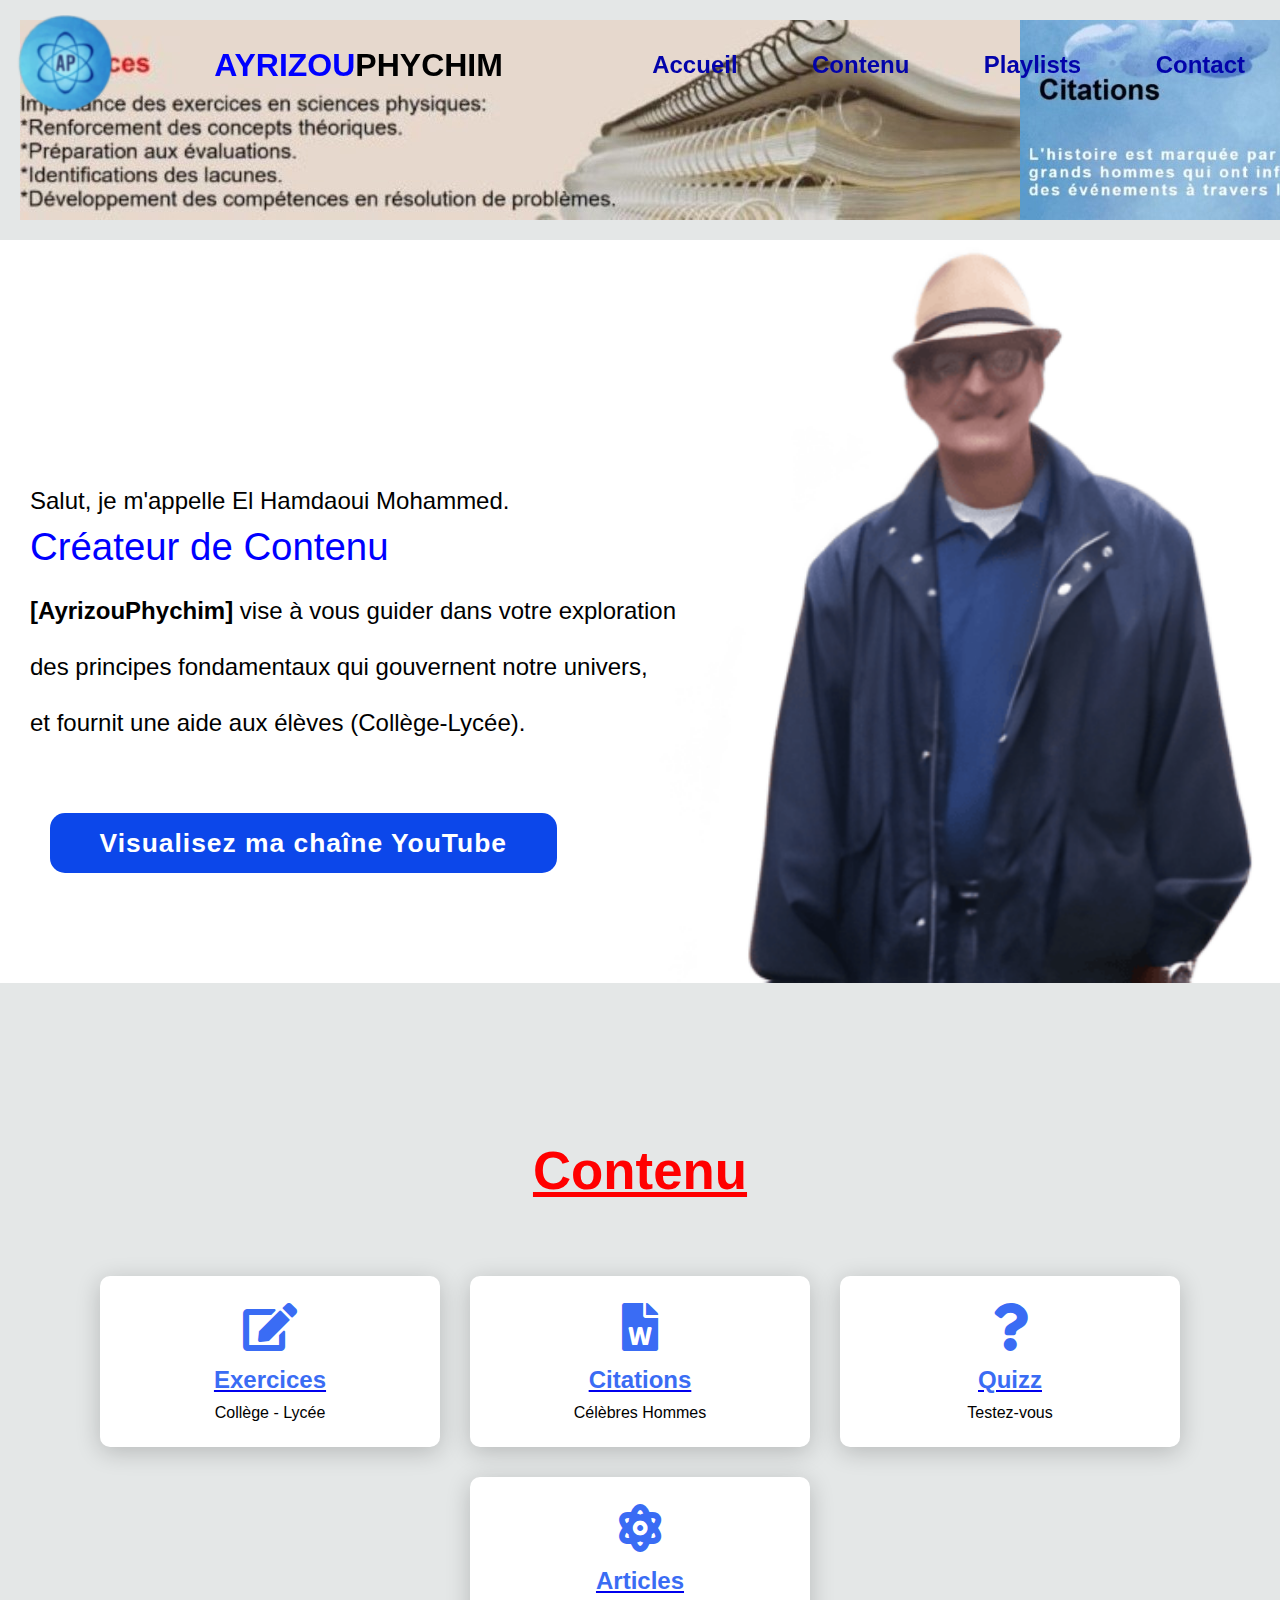
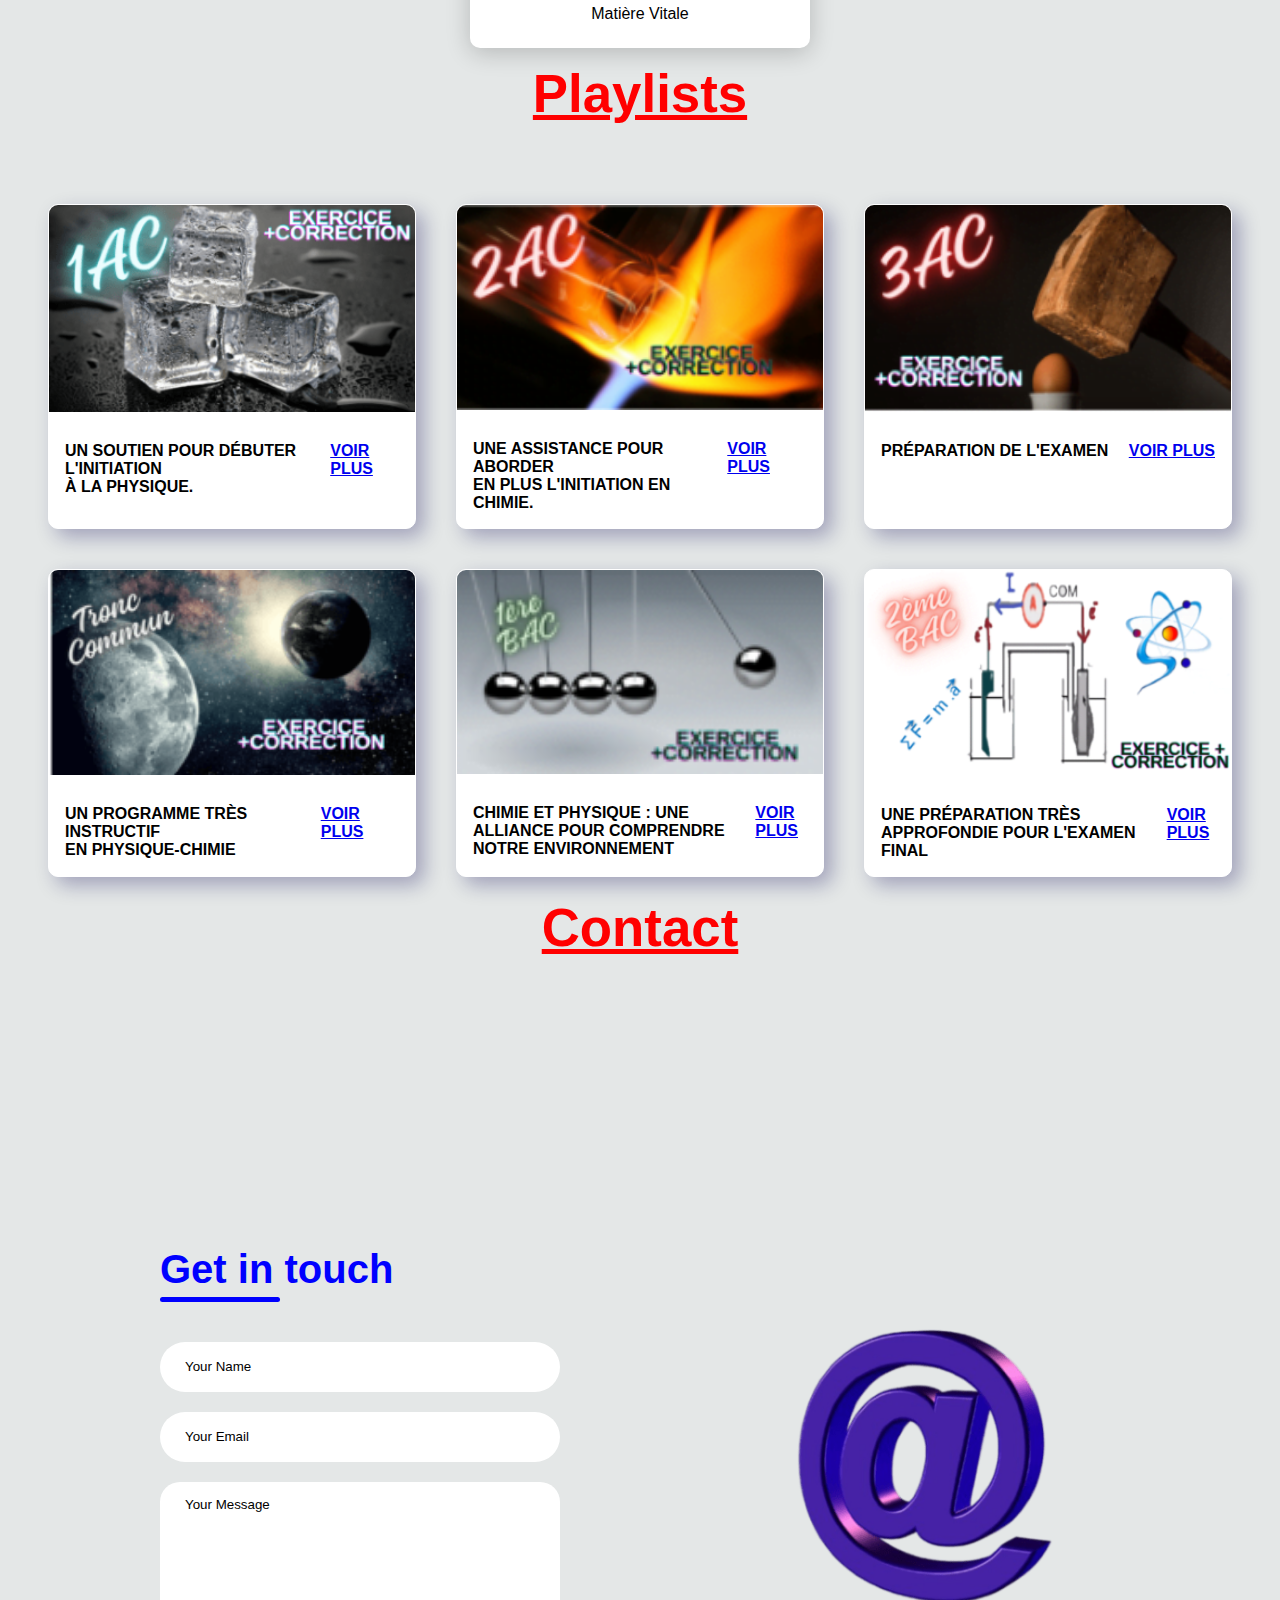
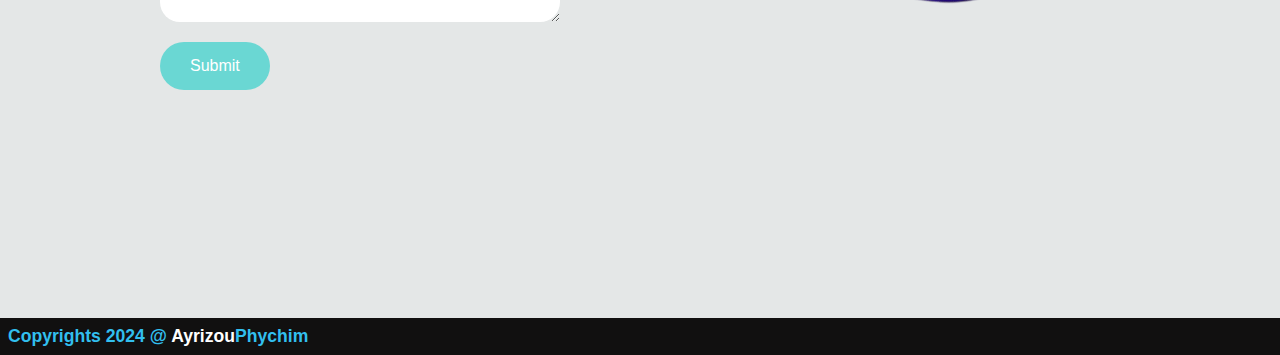
==== Accueil.html @ 4b710747 "Update Accueil.html" ====
<!DOCTYPE html>
<html lang="fr">
<head>
  <script async src="https://pagead2.googlesyndication.com/pagead/js/adsbygoogle.js?client=ca-pub-4372423106740592"
     crossorigin="anonymous"></script>
  <meta charset="UTF-8">
  <meta http-equiv="X-UA-Compatible" content="IE=edge">
  <meta name="viewport" content="width=device-width, initial-scale=1.0">
 <meta name="description" content="Ressources et conseils pratiques pour aider nos élèves de collège et lycée à reussir leurs examins en sciences physiques..">
  <link rel="stylesheet" href="https://cdnjs.cloudflare.com/ajax/libs/font-awesome/5.15.4/css/all.min.css">
  <link rel="stylesheet" href="style.css">
  <title>Accueil - AyrizouPhychim</title>
</head>
<body>
  <header>
    <img src="images/Logo.png" alt="Logo AyrizouPhychim" width="100" height="100">
    <a href="#" class="logo"><span>Ayrizou</span>Phychim</a>
    <nav class="navigation">
      <a href="#main">Accueil</a>
      <a href="#contenu">Contenu</a>
      <a href="#playlists">Playlists</a>
      <a href="#contact">Contact</a>
    </nav>
  </header>
    <div id="anime">
    <div class="images">
      <img src="images/exercice.jpg" alt="devoirs">
      <img src="images/citation.jpg" alt="savants">
      <img src="images/quizzz.jpg" alt="QCM">
      <img src="images/Article.jpg" alt="eau">
    </div>
  </div>
 <section class="main" id="main">
    <div>
      <h2>
        Salut, je m'appelle El Hamdaoui Mohammed.<br>
        <span>Créateur de Contenu</span><br><br>
        <b>[AyrizouPhychim]</b> vise à vous guider dans votre exploration<br><br>
        des principes fondamentaux qui gouvernent notre univers,<br><br>
        et fournit une aide aux élèves (Collège-Lycée).<br><br><br>
        <a href="https://www.youtube.com/c/AyrizouPhychim" class="main-btn">Visualisez ma chaîne YouTube</a>
      </h2>
    </div>
    <div class="part">
      <img class="flèche" src="images/flèche.png" alt="Flèche de navigation">
    </div>
  </section>
  <section class="cards" id="contenu">
    <div class="title noir">
      <h2 class="title-text"><span>Contenu</span></h2>
    </div>
    <div class="content">
      <div class="card">
        <div class="icon">
          <i class="fas fa-edit"></i>
        </div>
        <div class="info">
          <a href="Exercices.html"><h3>Exercices</h3></a>
          <p>Collège - Lycée</p>
        </div>
      </div>
      <div class="card">
        <div class="icon">
          <i class="fas fa-file-word"></i>
        </div>
        <div class="info">
          <a href="Citations.html"><h3>Citations</h3></a>
          <p>Célèbres Hommes</p>
        </div>
      </div>
      <div class="card">
        <div class="icon">
          <i class="fas fa-question"></i>
        </div>
        <div class="info">
          <a href="Quizz.html"><h3>Quizz</h3></a>
          <p>Testez-vous</p>
        </div>
      </div>
      <div class="card">
        <div class="icon">
          <i class="fas fa-atom"></i>
        </div>
        <div class="info">
          <a href="Articles.html"><h3>Articles</h3></a>
          <p>Matière Vitale</p>
        </div>
      </div>
    </div>
  </section>
  <section class="projects" id="playlists">
    <div class="title noir">
      <h2 class="title-text"><span>Playlists</span></h2>
    </div>
    <div class="content">
      <div class="project-card">
        <div class="project-image">
          <img src="images/work1.png" alt="1AC Physique" width="20%" height="30%">
        </div>
        <div class="project-info">
          <strong class="project-title">
            <span>Un soutien pour débuter l'initiation<br> à la physique.</span>
            <a href="https://www.youtube.com/playlist?list=PLFz5BX9ZgEwXNuoe6m7JOTZj-LIkA9dnm" class="Voir-plus">Voir plus</a>
          </strong>
        </div>
      </div>
      <div class="project-card">
        <div class="project-image">
          <img src="images/work2.png" alt="2AC Chimie" width="20%" height="30%">
        </div>
        <div class="project-info">
          <strong class="project-title">
            <span>Une assistance pour aborder <br>en plus l'initiation en chimie.</span>
            <a href="https://www.youtube.com/playlist?list=PLFz5BX9ZgEwUIypW451jNl34qdGTEyGRn" class="Voir-plus">Voir plus</a>
          </strong>
        </div>
      </div>
      <div class="project-card">
        <div class="project-image">
          <img src="images/work3.png" alt="3AC Préparation Examen" width="20%" height="30%">
        </div>
        <div class="project-info">
          <strong class="project-title">
            <span>Préparation de l'Examen</span>
            <a href="https://www.youtube.com/playlist?list=PLFz5BX9ZgEwVyAglYzjYYfkO1dsHKvcON" class="Voir-plus">Voir plus</a>
          </strong>
        </div>
      </div>
      <div class="project-card">
        <div class="project-image">
          <img src="images/work4.png" alt="TC Physique-Chimie" width="20%" height="30%">
        </div>
        <div class="project-info">
          <strong class="project-title">
            <span>Un programme très instructif <br>en Physique-Chimie</span>
            <a href="https://www.youtube.com/playlist?list=PLFz5BX9ZgEwX0vauhHxDnCXkX1elt8kWN" class="Voir-plus">Voir plus</a>
          </strong>
        </div>
      </div>
      <div class="project-card">
        <div class="project-image">
          <img src="images/work5.png" alt="1BAC Physique-Chimie" width="20%" height="30%">
        </div>
        <div class="project-info">
          <strong class="project-title">
            <span>Chimie et Physique : Une Alliance pour Comprendre <br>notre Environnement</span>
            <a href="https://www.youtube.com/playlist?list=PLFz5BX9ZgEwWESqw4rk_yMX3M45NeI-v0" class="Voir-plus">Voir plus</a>
          </strong>
        </div>
      </div>
      <div class="project-card">
        <div class="project-image">
          <img src="images/work6.png" alt="2BAC Préparation Examen Final" width="20%" height="30%">
        </div>
        <div class="project-info">
          <strong class="project-title">
            <span>Une préparation très approfondie pour l'Examen final</span>
            <a href="https://www.youtube.com/playlist?list=PLFz5BX9ZgEwWS8BbXjz2l4jodwYQF5Tn-" class="Voir-plus">Voir plus</a>
          </strong>
        </div>
      </div>
    </div>
  </section>
  <section class="contact" id="contact">
      <div class="title noir">
        <h2 class="title-text"><span>Contact</span></h2>
      </div>     
      <div class="contact-container">
        <form action="https://api.web3forms.com/submit" method="POST" class="contact-left">
          <div class="contact-left-title">
              <h2>Get in touch</h2>
              <hr>
          </div>
          <input type="hidden" name="access_key" value="a8df4408-f861-4b21-8d46-dfb4ad2b8ebc">
          <input type="text" name="name" placeholder="Your Name" class="contact-inputs" required>
          <input type="email" name="email" placeholder="Your Email" class="contact-inputs" required>
          <textarea name="message" placeholder="Your Message" class="contact-inputs" required></textarea>
          <button type="submit">Submit </button>
        </form>
      <div class="contact-right">
     <img src="images/poste.png" alt="poste" width="400%" height="400%">
    </div>
      </div>
    </section>
  <footer class="footer">
    <p class="footer-title">Copyrights 2024 @ <span>Ayrizou</span>Phychim</p>
  </footer>
 <script src="java.js"></script>
</body>
</html>
---- style.css ----
@font-face {
    font-family: "Font Awesome 5 Free";
    font-style: normal;
    font-weight: 400;
    font-display: block;
    src: url(../webfonts/fa-regular-400.eot);
    src: url(../webfonts/fa-regular-400.eot?#iefix) format("embedded-opentype"),
         url(../webfonts/fa-regular-400.woff2) format("woff2"),
         url(../webfonts/fa-regular-400.woff) format("woff"),
         url(../webfonts/fa-regular-400.ttf) format("truetype"),
         url(../webfonts/fa-regular-400.svg#fontawesome) format("svg");}
.fab, .far {font-weight: 400;}
* {font-family: 'Poppins', sans-serif;margin: 0; padding: 0;box-sizing: border-box;scroll-behavior: smooth;}
body {  background: #e4e7e7; align-items: center; min-height: 100vh;justify-content: center;}
header {position: fixed;background-color: transparent;top: 0;padding: 15px;width: 100%;z-index: 1;text-align: center;display: flex;justify-content: space-between;align-items: center;transition: 0.5s ease;}
#anime{ width: 1300px; overflow: hidden;} 
.images{ display: flex; align-items: center; margin: 20px; animation-duration: 25s; animation-name: mesImages; animation-iteration-count: infinite;}
@keyframes mesImages{0% {transform: translateX(0);}25%{transform: translateX(-1320px); }50%{transform: translateX(-2640px);}75%{ transform: translateX(-3960px);} 100%{ transform: translateX(0);}}
 .logo{text-decoration: none;color: black;text-transform: uppercase;font-weight: bold;font-size: 2em;align-items: center;}
.logo img {position: absolute;margin-top: 5px;margin-left: 5px;}
.logo span {color: blue;}
.navigation a {color: rgb(3, 3, 170);text-decoration: none;font-size: 1.5em;font-weight: 600;padding-left: 30px;margin-left: 20px;margin-right: 20px;}
.navigation a:hover {color: aqua;}
.section {padding: 100px 200px;}
.main { width: 100%; min-height: 100vh; display: flex;align-items: center;background: url(images/elham.png) no-repeat;background-size: cover;background-position: center; background-attachment: fixed;}
.main h2 {color: black;font-size: 1.5em;font-weight: 500;margin: 30px;}
.main h2 span {display: inline-block; margin-top: 10px; color: blue;font-size: 1.6em;font-weight: 500;}
.main h3 { color: black;font-size: 1.3em;font-weight: 700;letter-spacing: 1px;margin-top: 10px;margin-bottom: 30px; margin: 10px;}
.main-btn {color: #fff;background-color: #0c47ea;text-decoration: none;font-size: 1.1em;font-weight: 600;display: inline-block; padding: 0.5375em 1.8775em;letter-spacing: 1px;border-radius: 15px;margin-bottom: 40px;transition: 0.7s ease; margin: 20px;}
.main-btn:hover {color: black;background-color: aqua;transform: scale(1.1);}
.title { display: flex;justify-content: center;color: red;font-size: 2.2em;font-weight: 800;margin-bottom: 60px;text-decoration: underline;}
.content {display: flex;justify-content: center;flex-direction: row;flex-wrap: wrap;}
.card {background-color: #fff;width: 21.25em; box-shadow: 0 5px 25px rgba(1, 1, 1, 0.2);border-radius: 10px;padding: 25px;margin: 15px;transition: transform 0.3s ease;}
.card:hover { transform: scale(1.1);}
.icon {color: #3a6cf4; font-size: 3em;text-align: center;}
.info { text-align: center;}
.info h3 {color: #3a6cf4; font-size: 1.5em;font-weight: 700;margin: 10px;}
.projects {background-color: #e4e7e7;}
.projects .content {margin-top: 30px;}
.project-card { background-color: #fff;border: 1px solid #fff; min-height: 14em;width: 23em;overflow: hidden;border-radius: 10px;margin: 20px;transition: transform 0.7s ease;box-shadow: 8px 8px 20px rgba(8, 1, 82, 0.3);}
.project-card:hover { transform: scale(1.1);}
.project-card:hover .project-image { opacity: 0.9;}
.project-image img { width: 100%;}
.project-info {padding: 1em;}
.project-category {color: #000;}
.project-title {display: flex;justify-content: space-between;text-transform: uppercase;font-weight: 800;margin-top: 10px;}
.flèche { position: fixed;left: 95%;top: 90%;width: 40px;height: 40px;cursor: pointer;transition: all 0.6s ease;pointer-events: none;opacity: 0;}
.contact-container { height: 100vh; display: flex;align-items: center;justify-content: space-evenly;}
.contact-left {display: flex; flex-direction: column;align-items: start;gap: 20px;}
.contact-left-title h2 {font-weight: 600;color: blue;font-size: 40px;margin-bottom: 5px;}
.contact-left-title hr { border: none;width: 120px;height: 5px;background-color: blue; border-radius: 10px;margin-bottom: 20px;}
.contact-inputs {width: 400px;height: 50px;border: none;outline: none;padding-left: 25px; color: black;border-radius: 50px;}
.contact-left textarea {height: 140px;padding-top: 15px;border-radius: 20px;}
.contact-inputs::placeholder {color: black;}
.contact-inputs:focus {border: 2px solid blue;}
.contact-left button {display: flex;align-items: center;padding: 15px 30px;font-size: 16px; color: #fff; gap: 10px;border: none;border-radius: 50px;background-color: #6ad7d3;cursor: pointer;}
.contact-left button:hover {color: black;}
.contact-left button img {height: 15px;}
.contact-right img { width: 400px;height:400px;}
@media (max-width: 800px) {
    .contact-inputs {width: 40vw;}
    .contact-right { display: none;}}
.footer { background-color: #111010;color: #32bfee; padding: 0.5em;display: flex;justify-content: space-between;}
.footer-title {font-size: 1.1em;font-weight: bold;}
.footer-title span {color: white;}
.footer .social-icons a {font-size: 1.3em;padding: 0.75rem;color: #fff;}
.footer .social-icons a:hover {color: #6ad7d3;}
@media (max-width: 1023px) {
    header { padding: 12px 20px;}
    .navigation a { padding-left: 10px; }
    .title {font-size: 1.8em;}
    .section { padding: 80px 20px; }
    .main-content h2 {font-size: 1em; }
    .main-content h3 { font-size: 1.6em; }
    .content {flex-direction: column;align-items: center;}}
@media (max-width: 641px) {
    body { font-size: 12px; }
    .main-content h2 {font-size: 0.8em;}
    .main-content h3 {font-size: 1.4em;}}
@media (max-width: 300px) {
    body {  font-size: 10px;}}
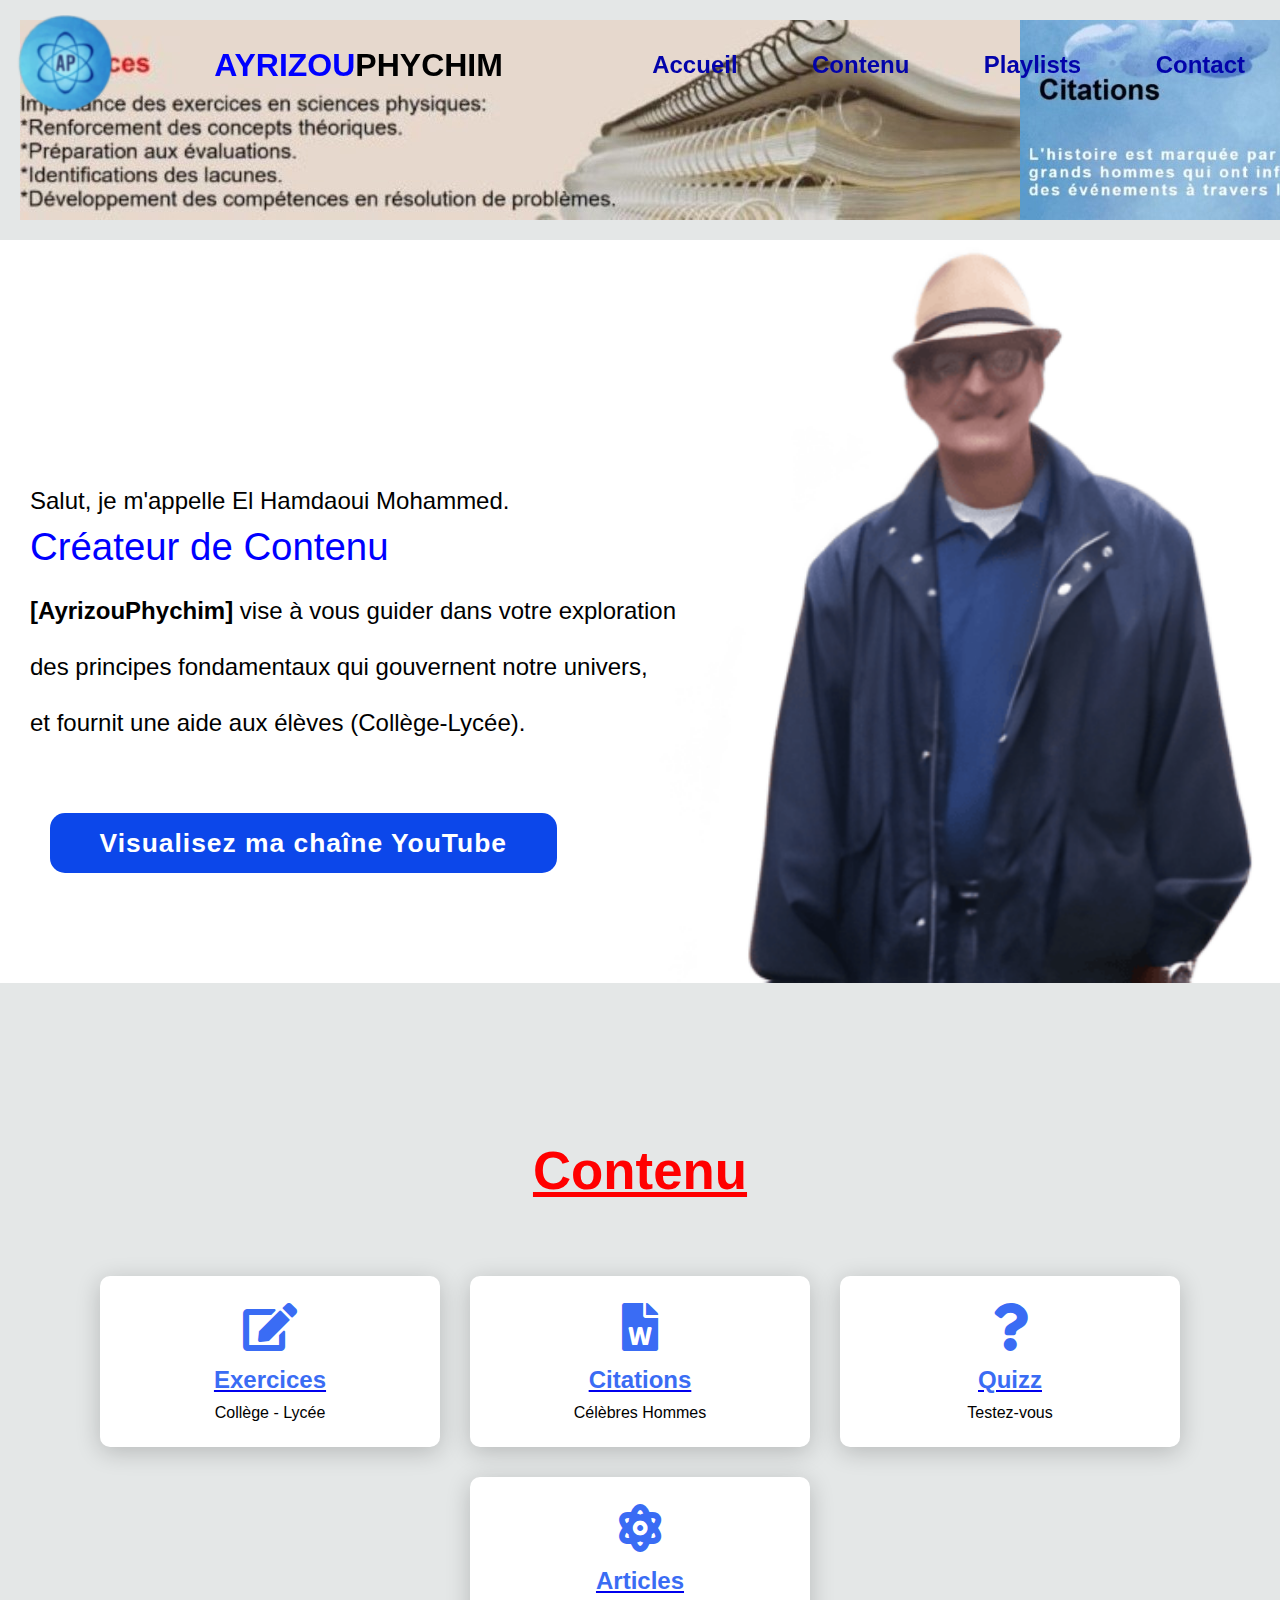
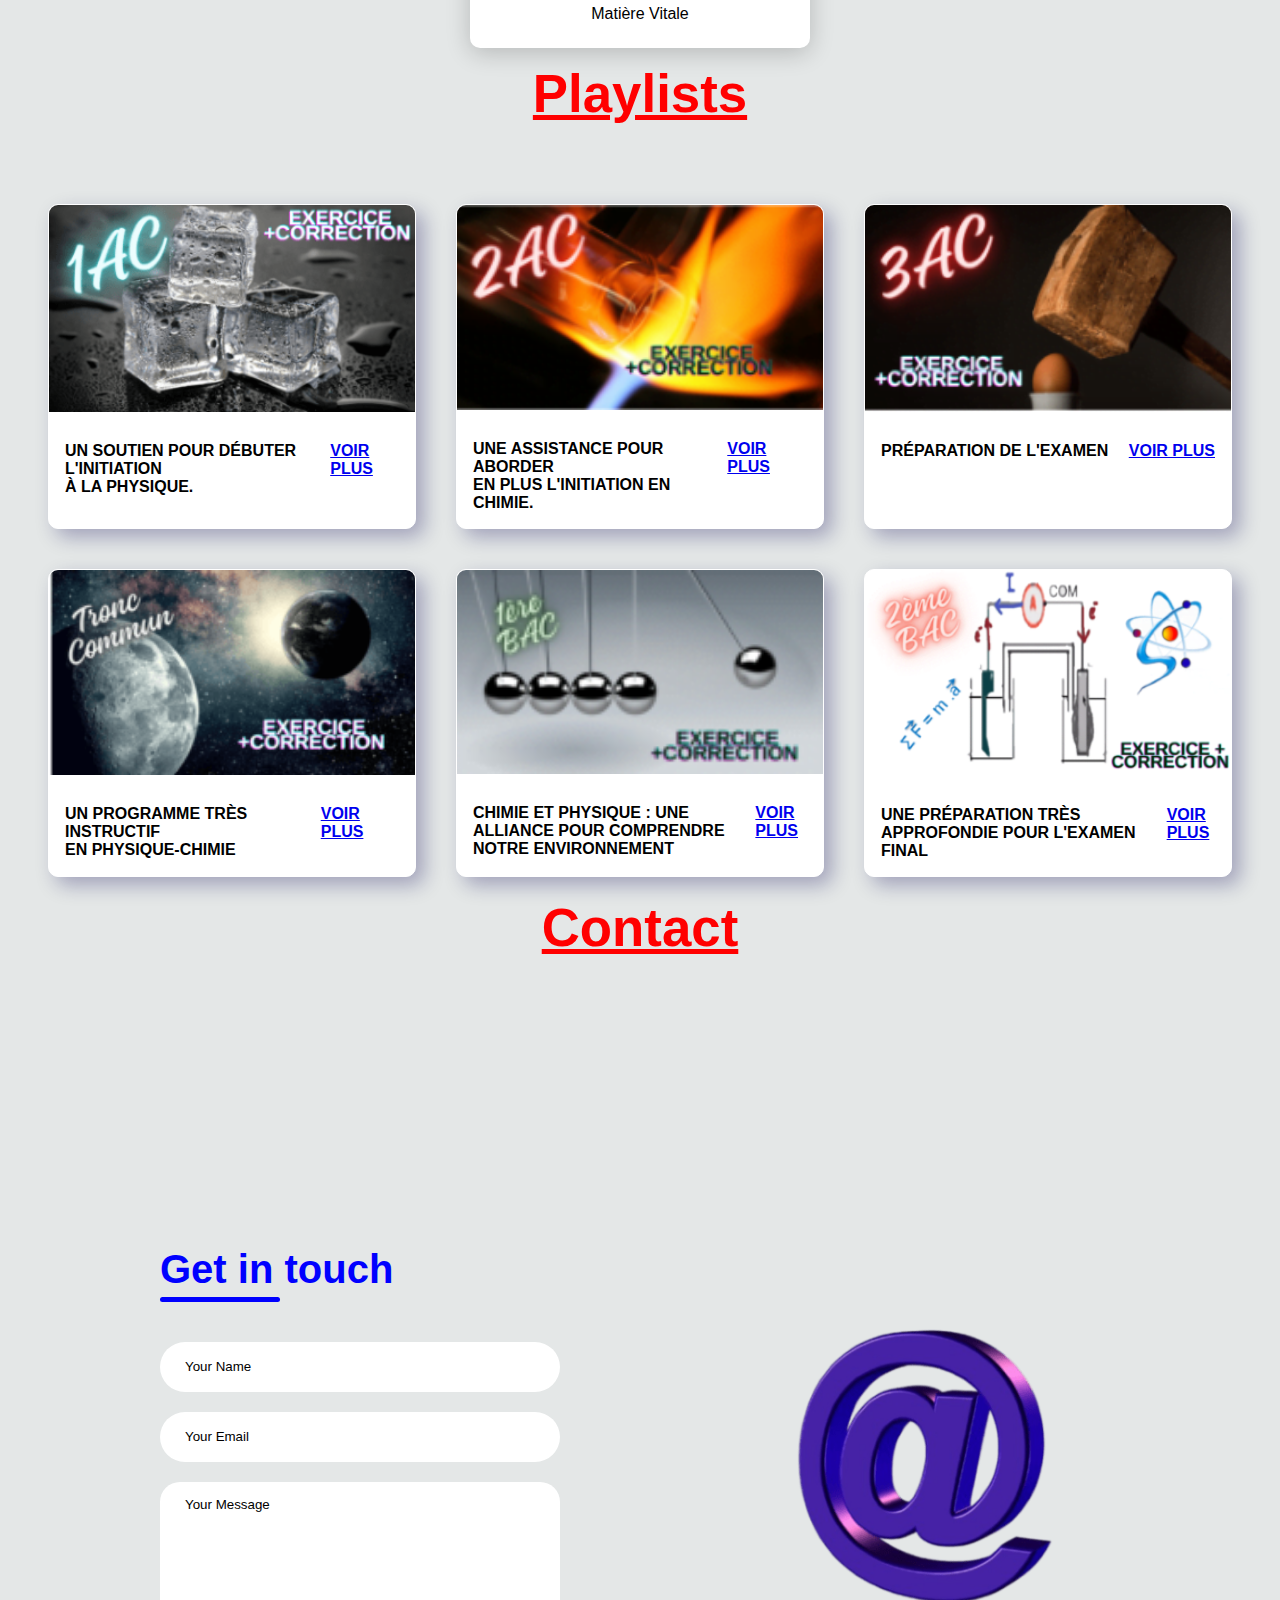
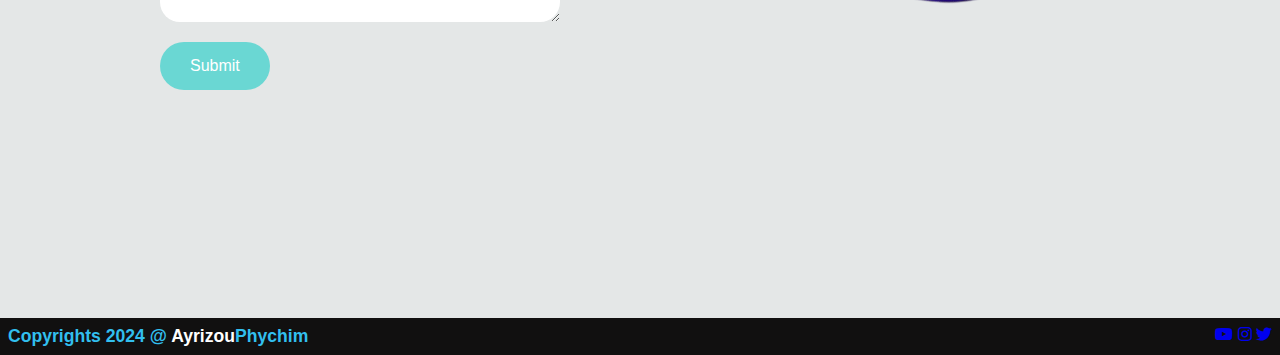
==== commit 21f9355e: "Update Accueil.html" ====
--- a/Accueil.html
+++ b/Accueil.html
@@ -22,7 +22,7 @@
       <a href="#contact">Contact</a>
     </nav>
   </header>
-    <div id="anime">
+  <div id="anime">
     <div class="images">
       <img src="images/exercice.jpg" alt="devoirs">
       <img src="images/citation.jpg" alt="savants">
@@ -184,7 +184,13 @@
     </section>
   <footer class="footer">
     <p class="footer-title">Copyrights 2024 @ <span>Ayrizou</span>Phychim</p>
+    <div class="social-icons">
+      <a href="https://www.youtube.com/c/AyrizouPhychim"><i class="fab fa-youtube"></i></a>
+      <a href="https://www.instagram.com/ayrizou/"><i class="fab fa-instagram"></i></a>
+      <a href="https://x.com/PhychimA"><i class="fab fa-twitter"></i></a>
+    </div>
   </footer>
  <script src="java.js"></script>
 </body>
 </html>
+
--- a/style.css
+++ b/style.css
@@ -63,8 +63,6 @@
 .footer { background-color: #111010;color: #32bfee; padding: 0.5em;display: flex;justify-content: space-between;}
 .footer-title {font-size: 1.1em;font-weight: bold;}
 .footer-title span {color: white;}
-.footer .social-icons a {font-size: 1.3em;padding: 0.75rem;color: #fff;}
-.footer .social-icons a:hover {color: #6ad7d3;}
 @media (max-width: 1023px) {
     header { padding: 12px 20px;}
     .navigation a { padding-left: 10px; }
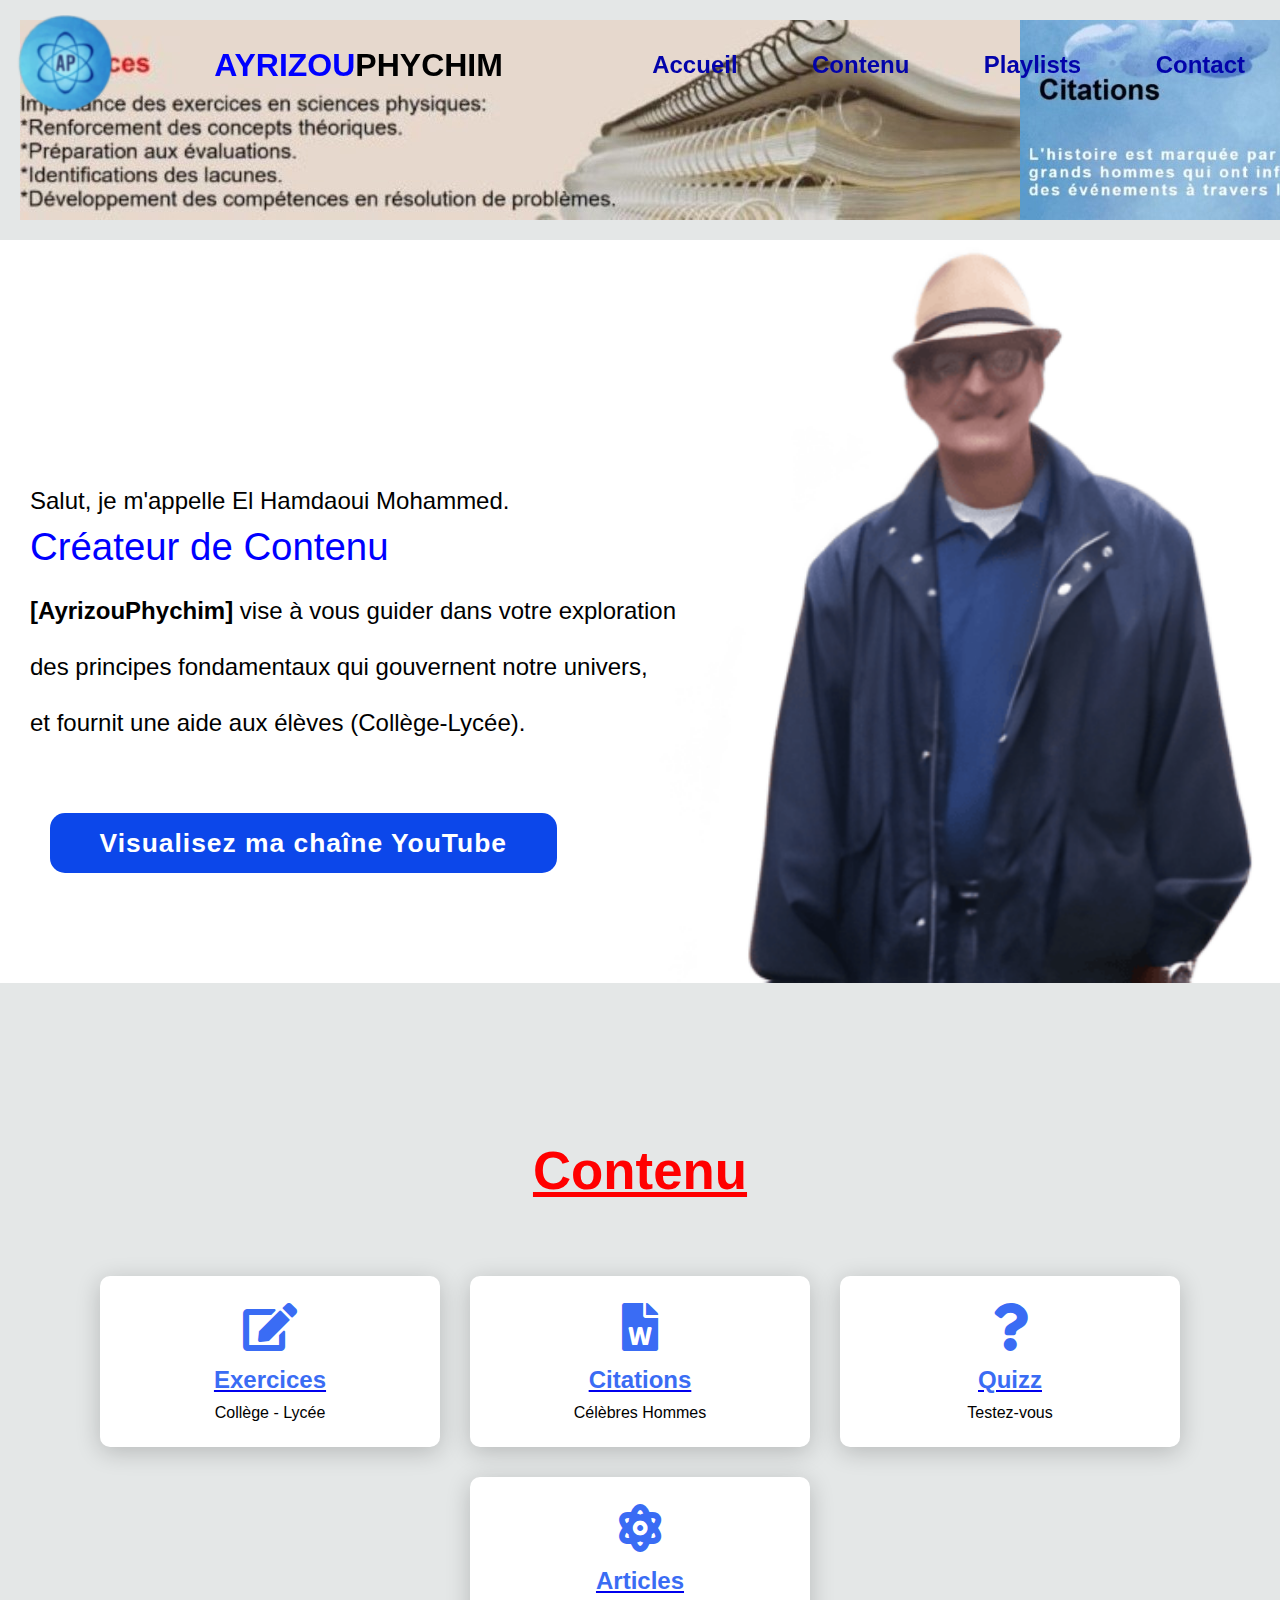
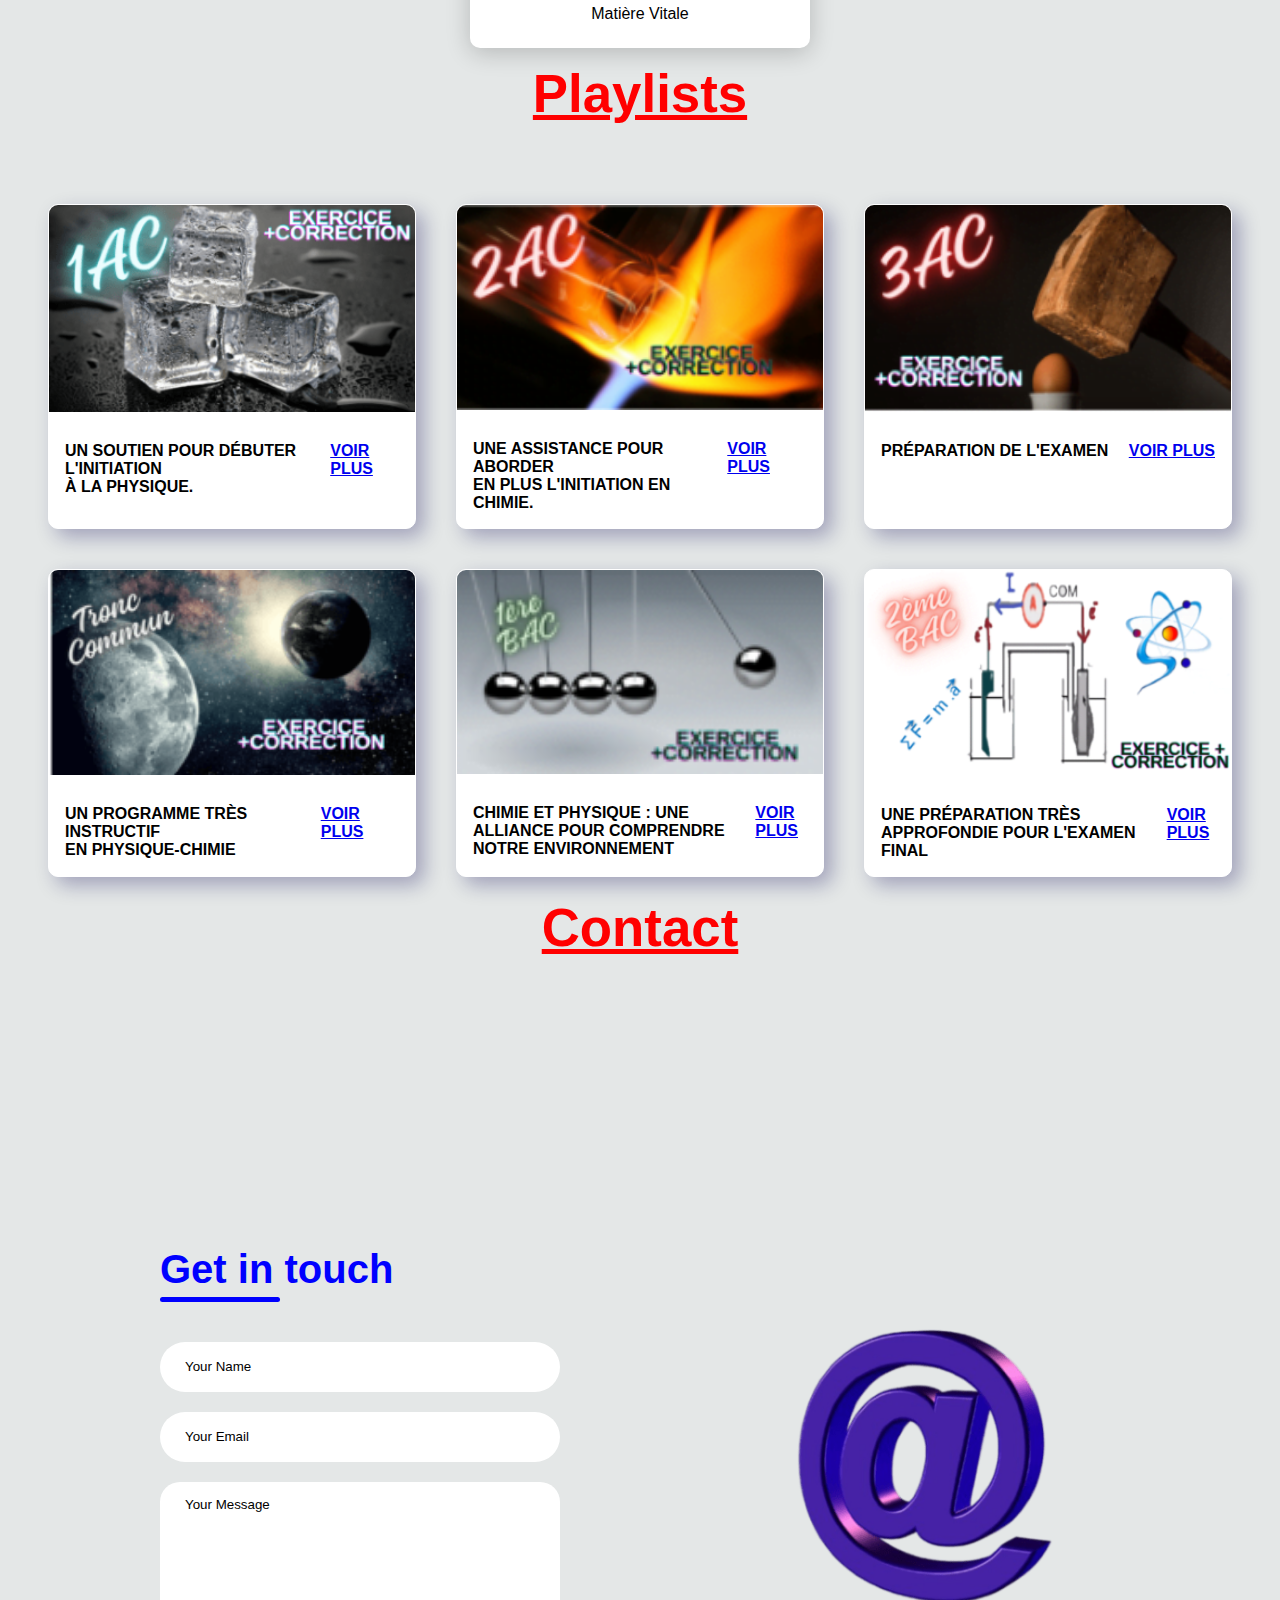
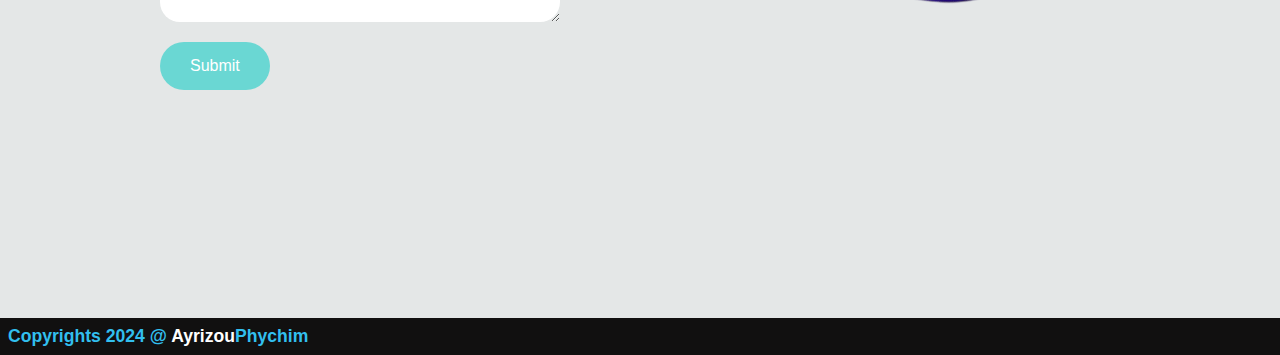
==== commit 6bd3542c: "Update Accueil.html" ====
--- a/Accueil.html
+++ b/Accueil.html
@@ -35,7 +35,7 @@
       <h2>
         Salut, je m'appelle El Hamdaoui Mohammed.<br>
         <span>Créateur de Contenu</span><br><br>
-        <b>[AyrizouPhychim]</b> vise à vous guider dans votre exploration<br><br>
+        <strong>[AyrizouPhychim]</strong> vise à vous guider dans votre exploration<br><br>
         des principes fondamentaux qui gouvernent notre univers,<br><br>
         et fournit une aide aux élèves (Collège-Lycée).<br><br><br>
         <a href="https://www.youtube.com/c/AyrizouPhychim" class="main-btn">Visualisez ma chaîne YouTube</a>
@@ -52,7 +52,7 @@
     <div class="content">
       <div class="card">
         <div class="icon">
-          <i class="fas fa-edit"></i>
+          <strong class="fas fa-edit"></strong>
         </div>
         <div class="info">
           <a href="Exercices.html"><h3>Exercices</h3></a>
@@ -61,7 +61,7 @@
       </div>
       <div class="card">
         <div class="icon">
-          <i class="fas fa-file-word"></i>
+          <strong class="fas fa-file-word"></strong>
         </div>
         <div class="info">
           <a href="Citations.html"><h3>Citations</h3></a>
@@ -70,7 +70,7 @@
       </div>
       <div class="card">
         <div class="icon">
-          <i class="fas fa-question"></i>
+          <strong class="fas fa-question"></strong>
         </div>
         <div class="info">
           <a href="Quizz.html"><h3>Quizz</h3></a>
@@ -79,7 +79,7 @@
       </div>
       <div class="card">
         <div class="icon">
-          <i class="fas fa-atom"></i>
+          <strong class="fas fa-atom"></strong>
         </div>
         <div class="info">
           <a href="Articles.html"><h3>Articles</h3></a>
@@ -184,11 +184,6 @@
     </section>
   <footer class="footer">
     <p class="footer-title">Copyrights 2024 @ <span>Ayrizou</span>Phychim</p>
-    <div class="social-icons">
-      <a href="https://www.youtube.com/c/AyrizouPhychim"><i class="fab fa-youtube"></i></a>
-      <a href="https://www.instagram.com/ayrizou/"><i class="fab fa-instagram"></i></a>
-      <a href="https://x.com/PhychimA"><i class="fab fa-twitter"></i></a>
-    </div>
   </footer>
  <script src="java.js"></script>
 </body>
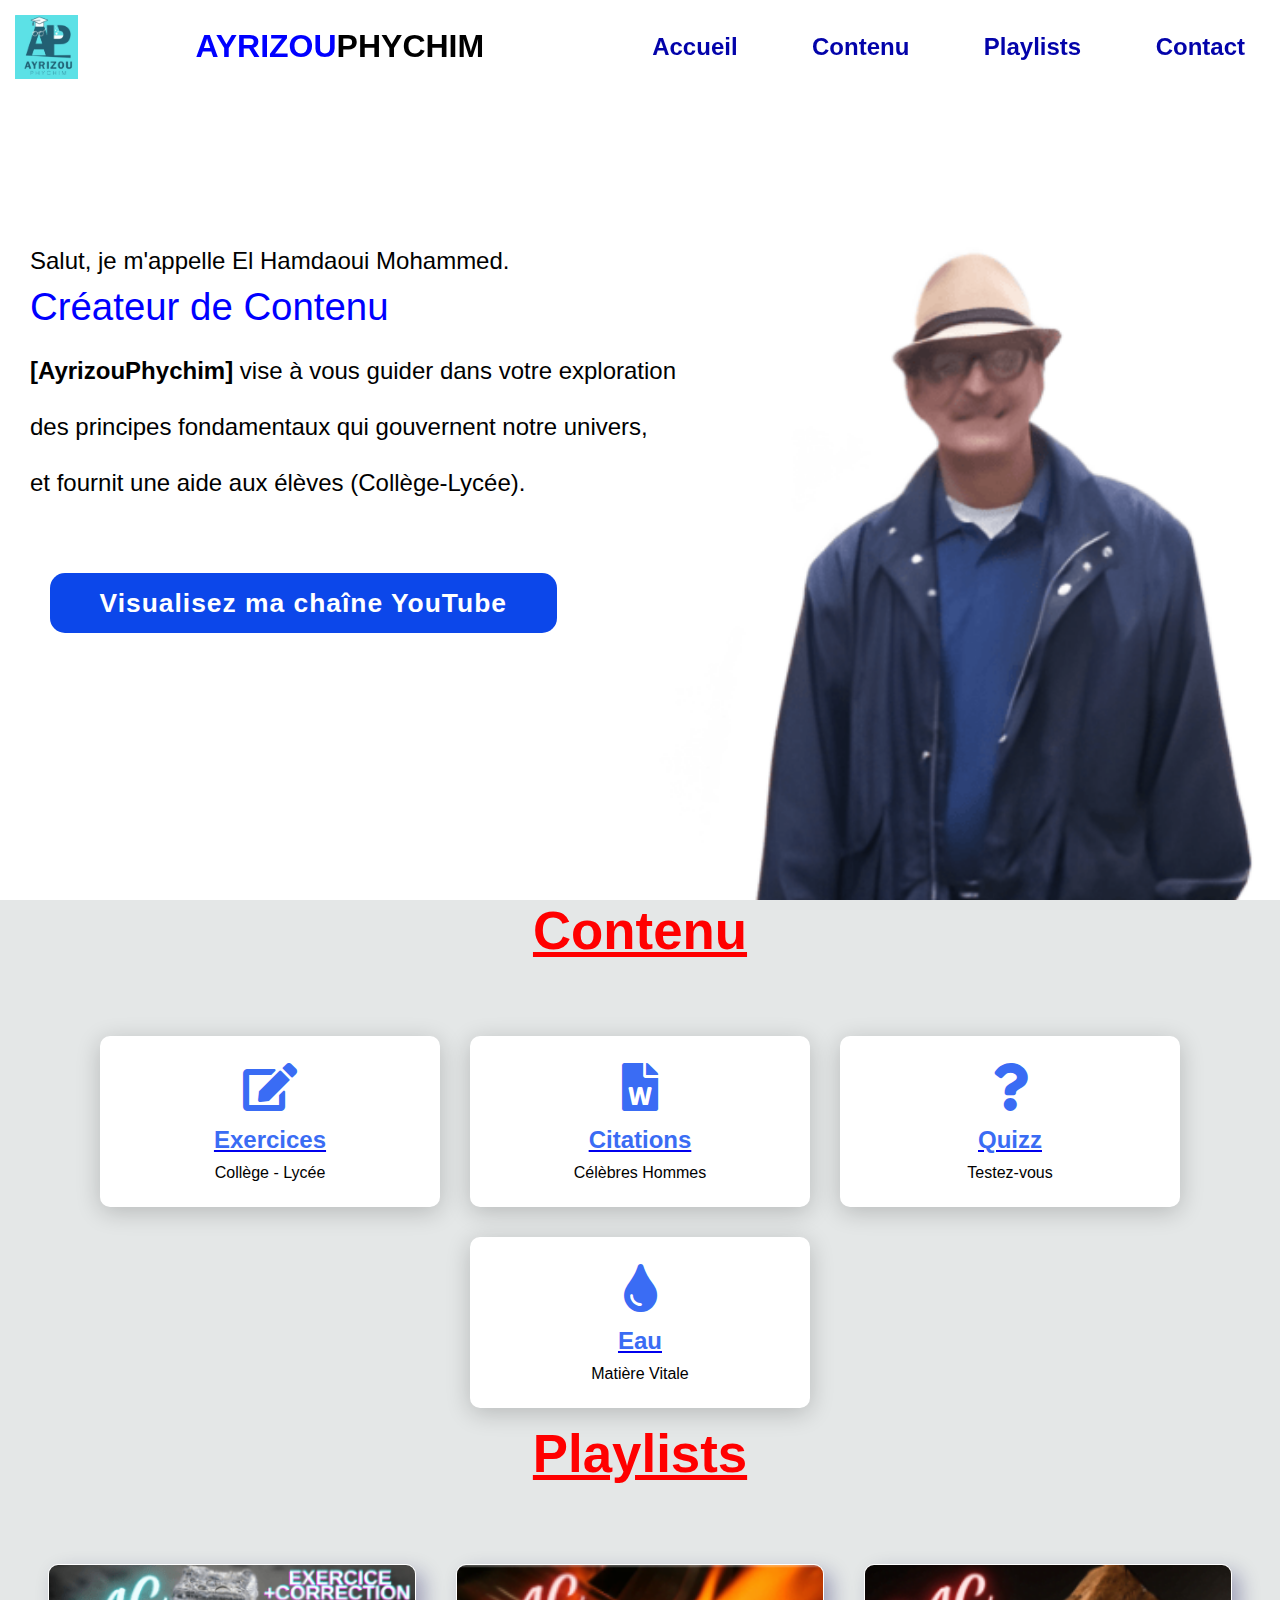
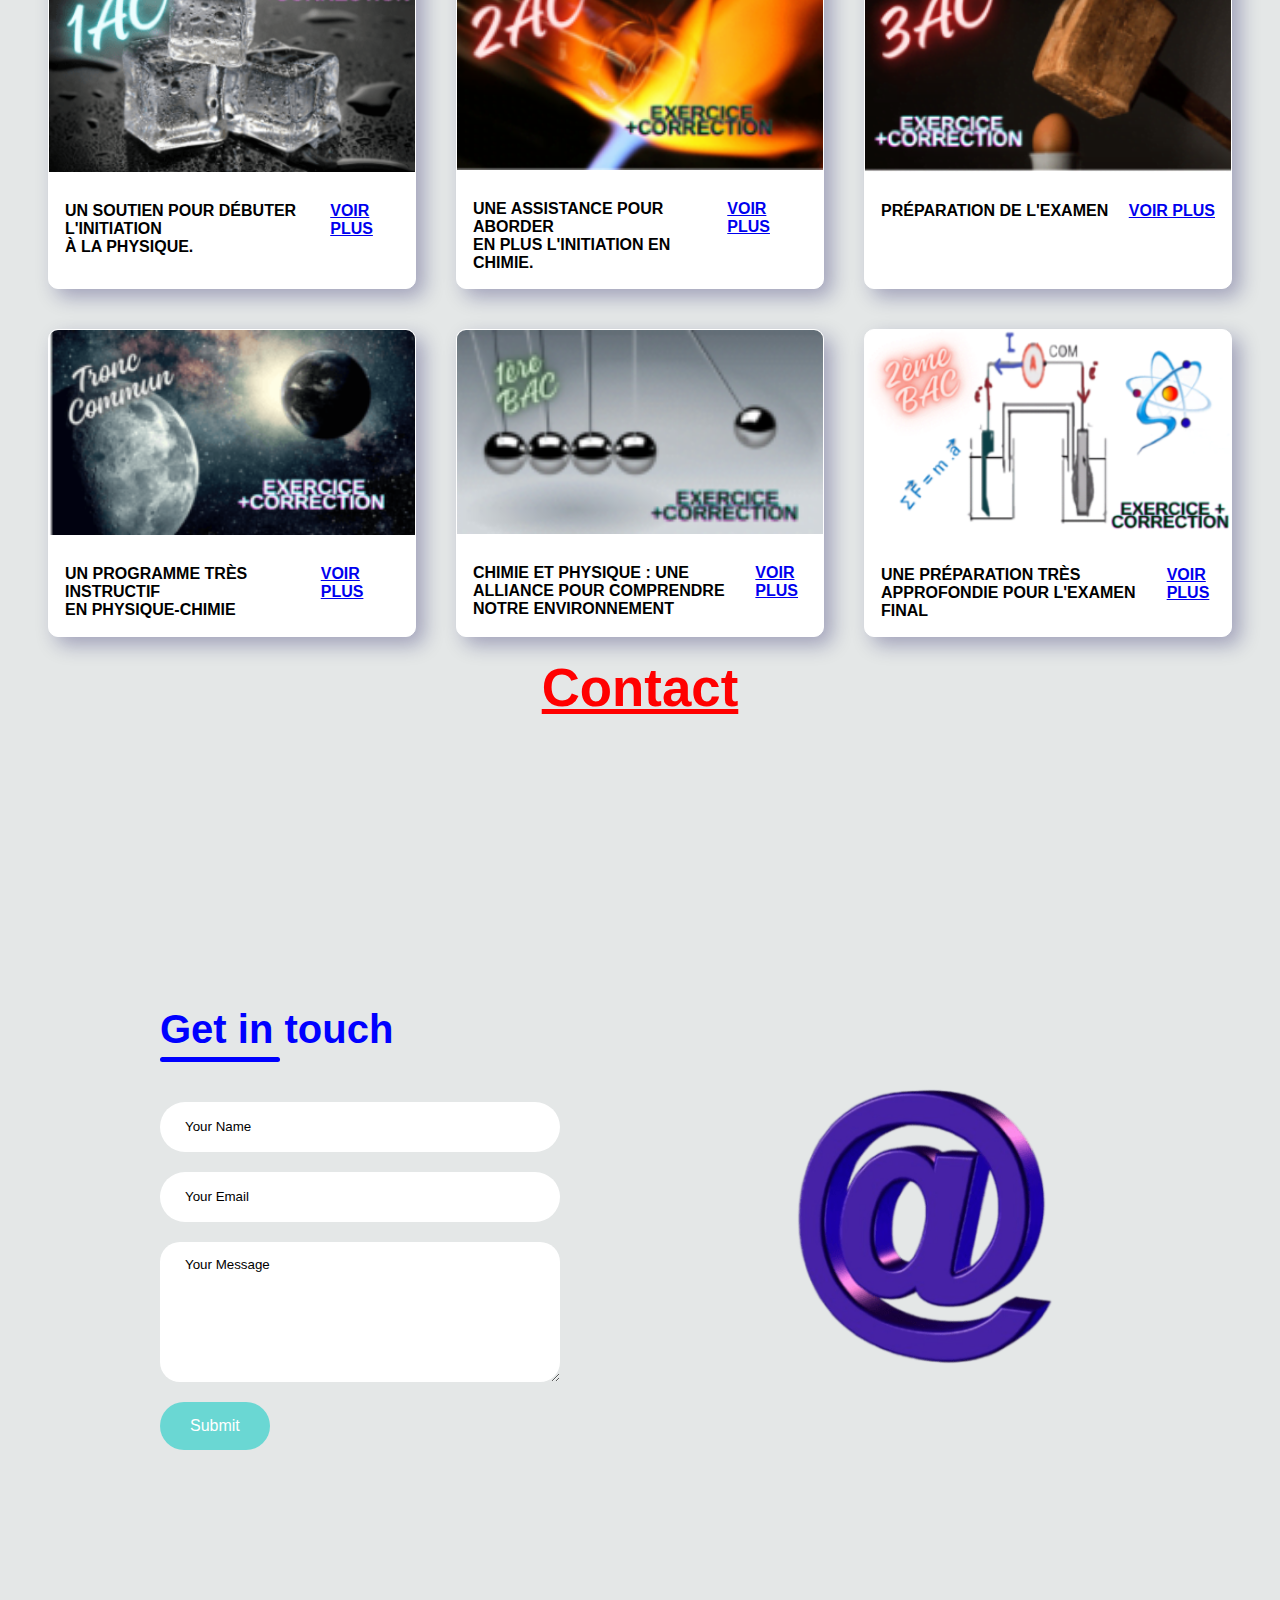
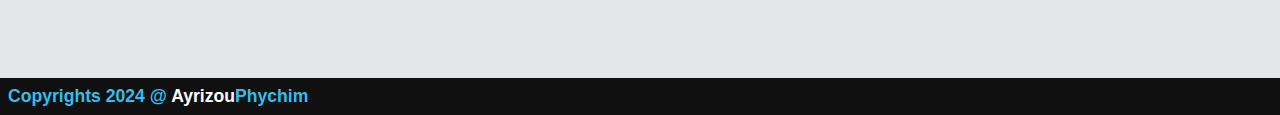
==== commit 17da96a1: "Update Accueil.html" ====
--- a/Accueil.html
+++ b/Accueil.html
@@ -13,7 +13,7 @@
 </head>
 <body>
   <header>
-    <img src="images/Logo.png" alt="Logo AyrizouPhychim" width="100" height="100">
+    <img src="images/logo.jpg" alt="Logo AyrizouPhychim" width="5%" height="10%">
     <a href="#" class="logo"><span>Ayrizou</span>Phychim</a>
     <nav class="navigation">
       <a href="#main">Accueil</a>
@@ -22,14 +22,6 @@
       <a href="#contact">Contact</a>
     </nav>
   </header>
-  <div id="anime">
-    <div class="images">
-      <img src="images/exercice.jpg" alt="devoirs">
-      <img src="images/citation.jpg" alt="savants">
-      <img src="images/quizzz.jpg" alt="QCM">
-      <img src="images/Article.jpg" alt="eau">
-    </div>
-  </div>
  <section class="main" id="main">
     <div>
       <h2>
@@ -52,7 +44,7 @@
     <div class="content">
       <div class="card">
         <div class="icon">
-          <strong class="fas fa-edit"></strong>
+          <i class="fas fa-edit"></i>
         </div>
         <div class="info">
           <a href="Exercices.html"><h3>Exercices</h3></a>
@@ -61,7 +53,7 @@
       </div>
       <div class="card">
         <div class="icon">
-          <strong class="fas fa-file-word"></strong>
+          <i class="fas fa-file-word"></i>
         </div>
         <div class="info">
           <a href="Citations.html"><h3>Citations</h3></a>
@@ -70,7 +62,7 @@
       </div>
       <div class="card">
         <div class="icon">
-          <strong class="fas fa-question"></strong>
+          <i class="fas fa-question"></i>
         </div>
         <div class="info">
           <a href="Quizz.html"><h3>Quizz</h3></a>
@@ -79,10 +71,10 @@
       </div>
       <div class="card">
         <div class="icon">
-          <strong class="fas fa-atom"></strong>
+          <i class="fas fa-tint"></i>
         </div>
         <div class="info">
-          <a href="Articles.html"><h3>Articles</h3></a>
+          <a href="Eau.html"><h3>Eau</h3></a>
           <p>Matière Vitale</p>
         </div>
       </div>
@@ -189,3 +181,4 @@
 </body>
 </html>
 
+
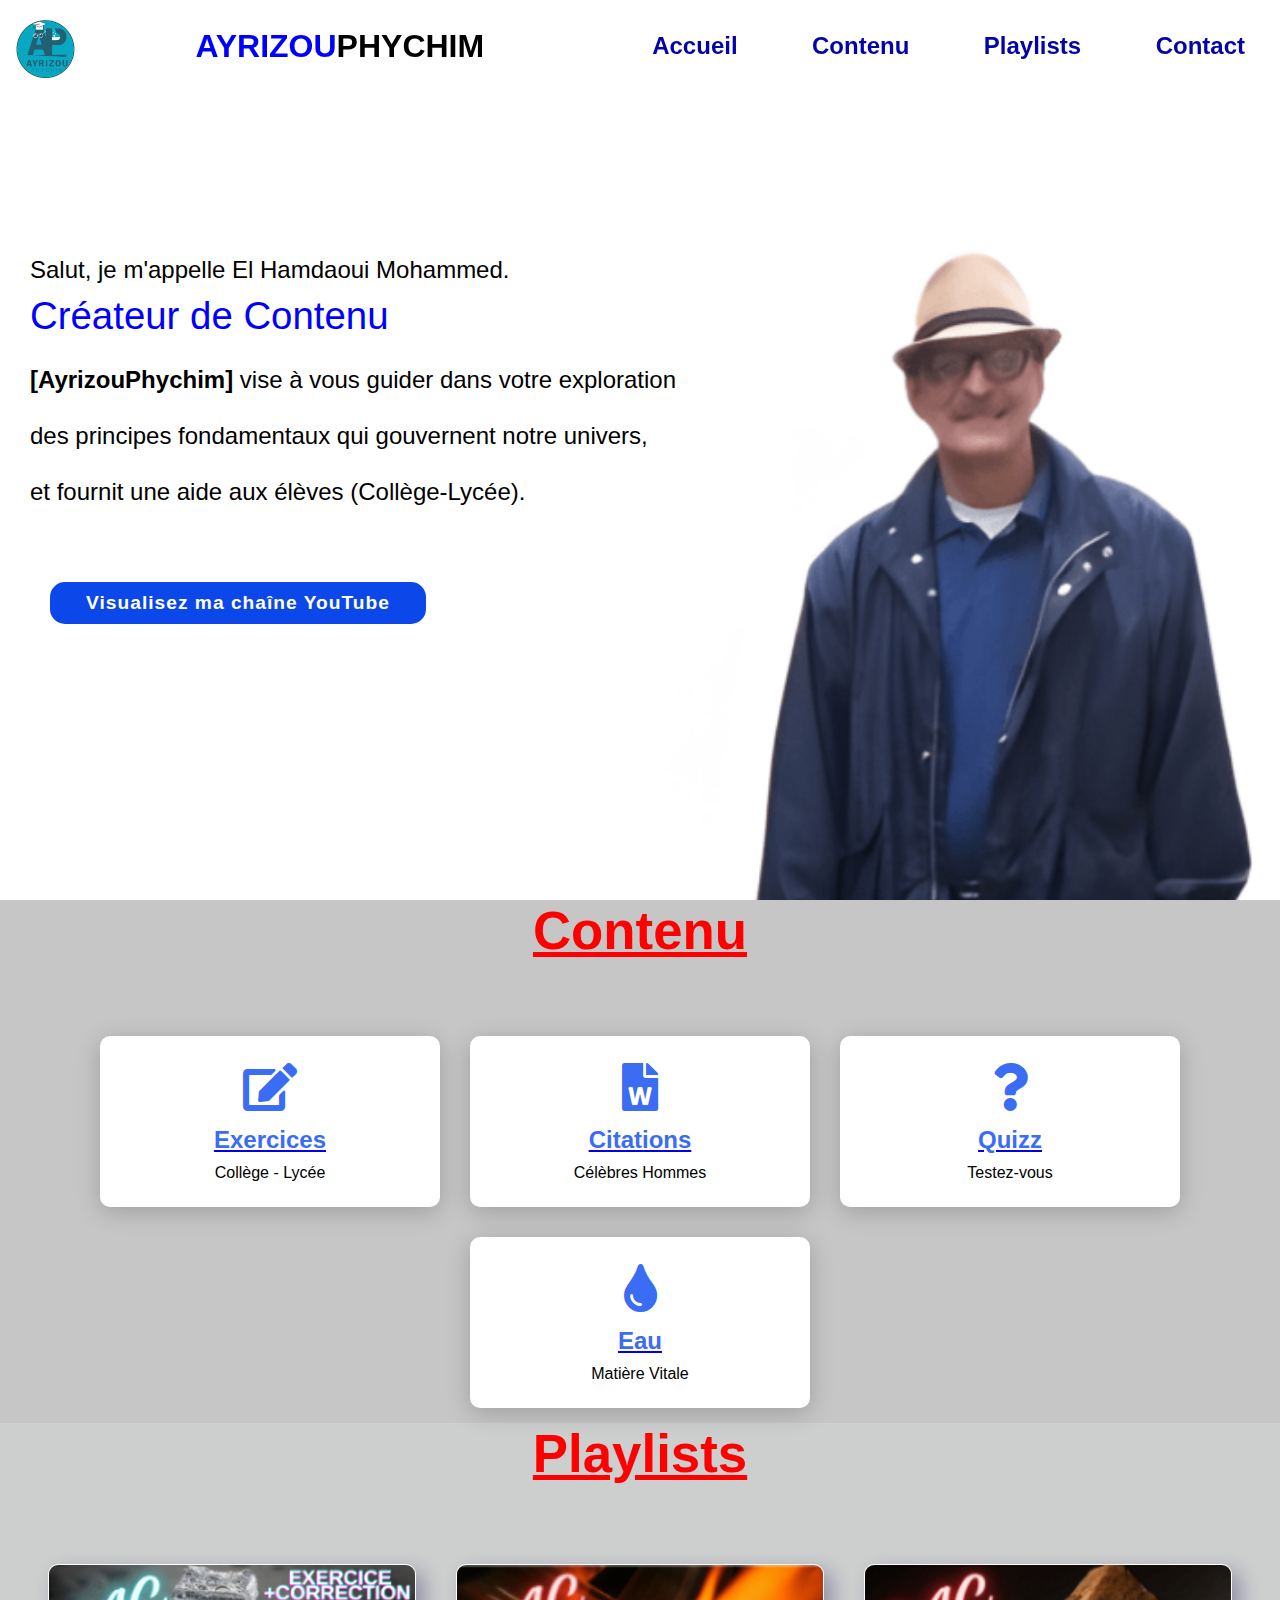
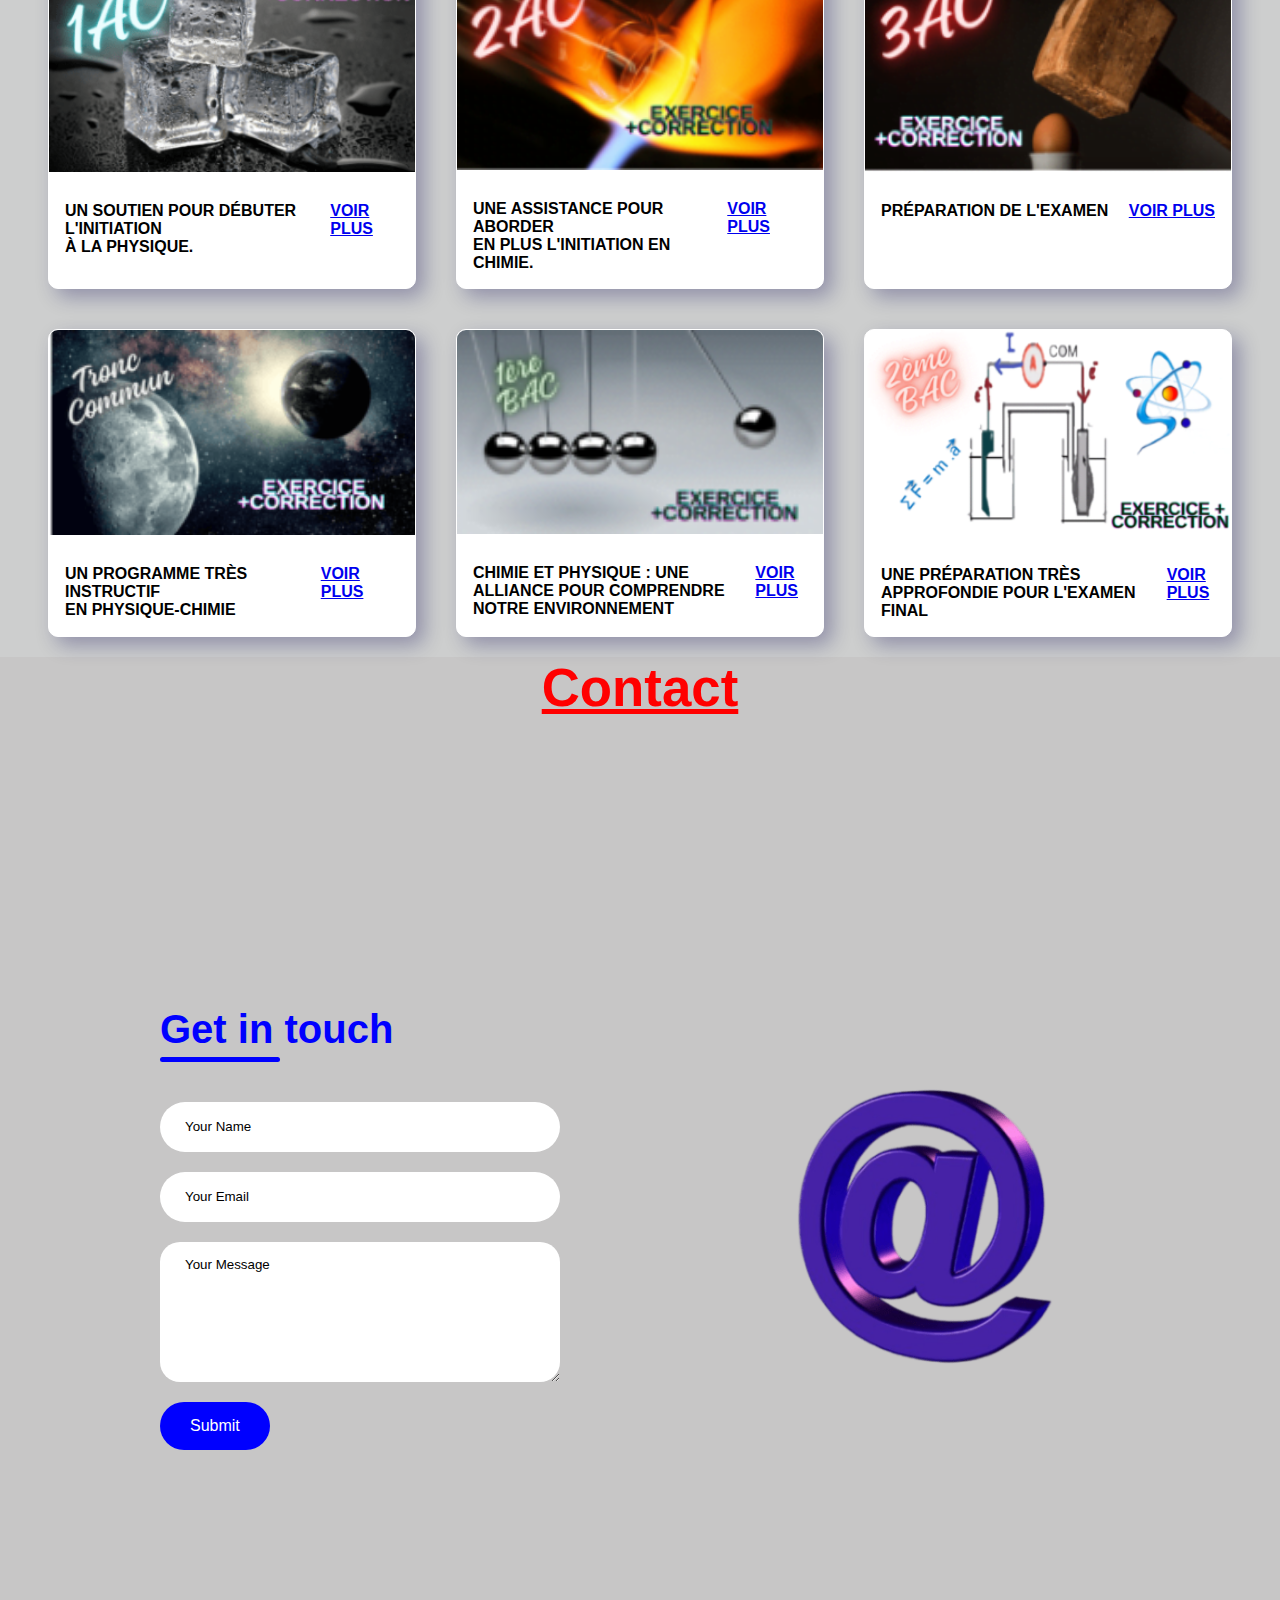
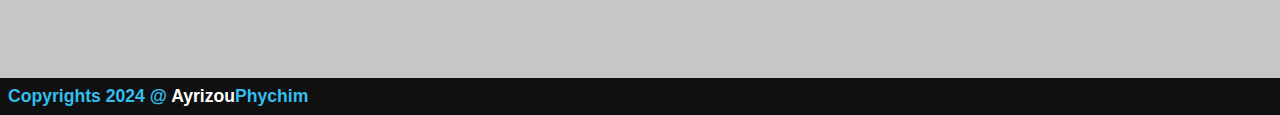
==== commit 61dc887d: "Update Accueil.html" ====
--- a/Accueil.html
+++ b/Accueil.html
@@ -13,7 +13,7 @@
 </head>
 <body>
   <header>
-    <img src="images/logo.jpg" alt="Logo AyrizouPhychim" width="5%" height="10%">
+    <img src="images/logo.png" alt="Logo AyrizouPhychim" width="5%" height="10%">
     <a href="#" class="logo"><span>Ayrizou</span>Phychim</a>
     <nav class="navigation">
       <a href="#main">Accueil</a>
--- a/style.css
+++ b/style.css
@@ -11,14 +11,13 @@
          url(../webfonts/fa-regular-400.svg#fontawesome) format("svg");}
 .fab, .far {font-weight: 400;}
 * {font-family: 'Poppins', sans-serif;margin: 0; padding: 0;box-sizing: border-box;scroll-behavior: smooth;}
-body {  background: #e4e7e7; align-items: center; min-height: 100vh;justify-content: center;}
+body { background:rgb(199, 198, 198) ; align-items: center; min-height: 100vh;justify-content: center;}
 header {position: fixed;background-color: transparent;top: 0;padding: 15px;width: 100%;z-index: 1;text-align: center;display: flex;justify-content: space-between;align-items: center;transition: 0.5s ease;}
-#anime{ width: 1300px; overflow: hidden;} 
-.images{ display: flex; align-items: center; margin: 20px; animation-duration: 25s; animation-name: mesImages; animation-iteration-count: infinite;}
-@keyframes mesImages{0% {transform: translateX(0);}25%{transform: translateX(-1320px); }50%{transform: translateX(-2640px);}75%{ transform: translateX(-3960px);} 100%{ transform: translateX(0);}}
- .logo{text-decoration: none;color: black;text-transform: uppercase;font-weight: bold;font-size: 2em;align-items: center;}
+header img {border-radius: 30%;}
+.logo{text-decoration: none;color: black;text-transform: uppercase;font-weight: bold;font-size: 2em;align-items: center;}
 .logo img {position: absolute;margin-top: 5px;margin-left: 5px;}
-.logo span {color: blue;}
+ .logo img {border-radius: 50%;width: 80px; height: 80px;}
+  .logo span {color: blue;}
 .navigation a {color: rgb(3, 3, 170);text-decoration: none;font-size: 1.5em;font-weight: 600;padding-left: 30px;margin-left: 20px;margin-right: 20px;}
 .navigation a:hover {color: aqua;}
 .section {padding: 100px 200px;}
@@ -26,7 +25,7 @@
 .main h2 {color: black;font-size: 1.5em;font-weight: 500;margin: 30px;}
 .main h2 span {display: inline-block; margin-top: 10px; color: blue;font-size: 1.6em;font-weight: 500;}
 .main h3 { color: black;font-size: 1.3em;font-weight: 700;letter-spacing: 1px;margin-top: 10px;margin-bottom: 30px; margin: 10px;}
-.main-btn {color: #fff;background-color: #0c47ea;text-decoration: none;font-size: 1.1em;font-weight: 600;display: inline-block; padding: 0.5375em 1.8775em;letter-spacing: 1px;border-radius: 15px;margin-bottom: 40px;transition: 0.7s ease; margin: 20px;}
+.main-btn {color: #fff;background-color: #0c47ea;text-decoration: none;font-size: 0.8em;font-weight: 600;display: inline-block; padding: 0.5375em 1.8775em;letter-spacing: 1px;border-radius: 15px;margin-bottom: 40px;transition: 0.7s ease; margin: 20px;}
 .main-btn:hover {color: black;background-color: aqua;transform: scale(1.1);}
 .title { display: flex;justify-content: center;color: red;font-size: 2.2em;font-weight: 800;margin-bottom: 60px;text-decoration: underline;}
 .content {display: flex;justify-content: center;flex-direction: row;flex-wrap: wrap;}
@@ -35,7 +34,7 @@
 .icon {color: #3a6cf4; font-size: 3em;text-align: center;}
 .info { text-align: center;}
 .info h3 {color: #3a6cf4; font-size: 1.5em;font-weight: 700;margin: 10px;}
-.projects {background-color: #e4e7e7;}
+.projects {background-color: #cdcece;}
 .projects .content {margin-top: 30px;}
 .project-card { background-color: #fff;border: 1px solid #fff; min-height: 14em;width: 23em;overflow: hidden;border-radius: 10px;margin: 20px;transition: transform 0.7s ease;box-shadow: 8px 8px 20px rgba(8, 1, 82, 0.3);}
 .project-card:hover { transform: scale(1.1);}
@@ -53,8 +52,8 @@
 .contact-left textarea {height: 140px;padding-top: 15px;border-radius: 20px;}
 .contact-inputs::placeholder {color: black;}
 .contact-inputs:focus {border: 2px solid blue;}
-.contact-left button {display: flex;align-items: center;padding: 15px 30px;font-size: 16px; color: #fff; gap: 10px;border: none;border-radius: 50px;background-color: #6ad7d3;cursor: pointer;}
-.contact-left button:hover {color: black;}
+.contact-left button {display: flex;align-items: center;padding: 15px 30px;font-size: 16px; color: white; gap: 10px;border: none;border-radius: 50px;background-color: blue;cursor: pointer;}
+.contact-left button:hover {color: aqua;}
 .contact-left button img {height: 15px;}
 .contact-right img { width: 400px;height:400px;}
 @media (max-width: 800px) {
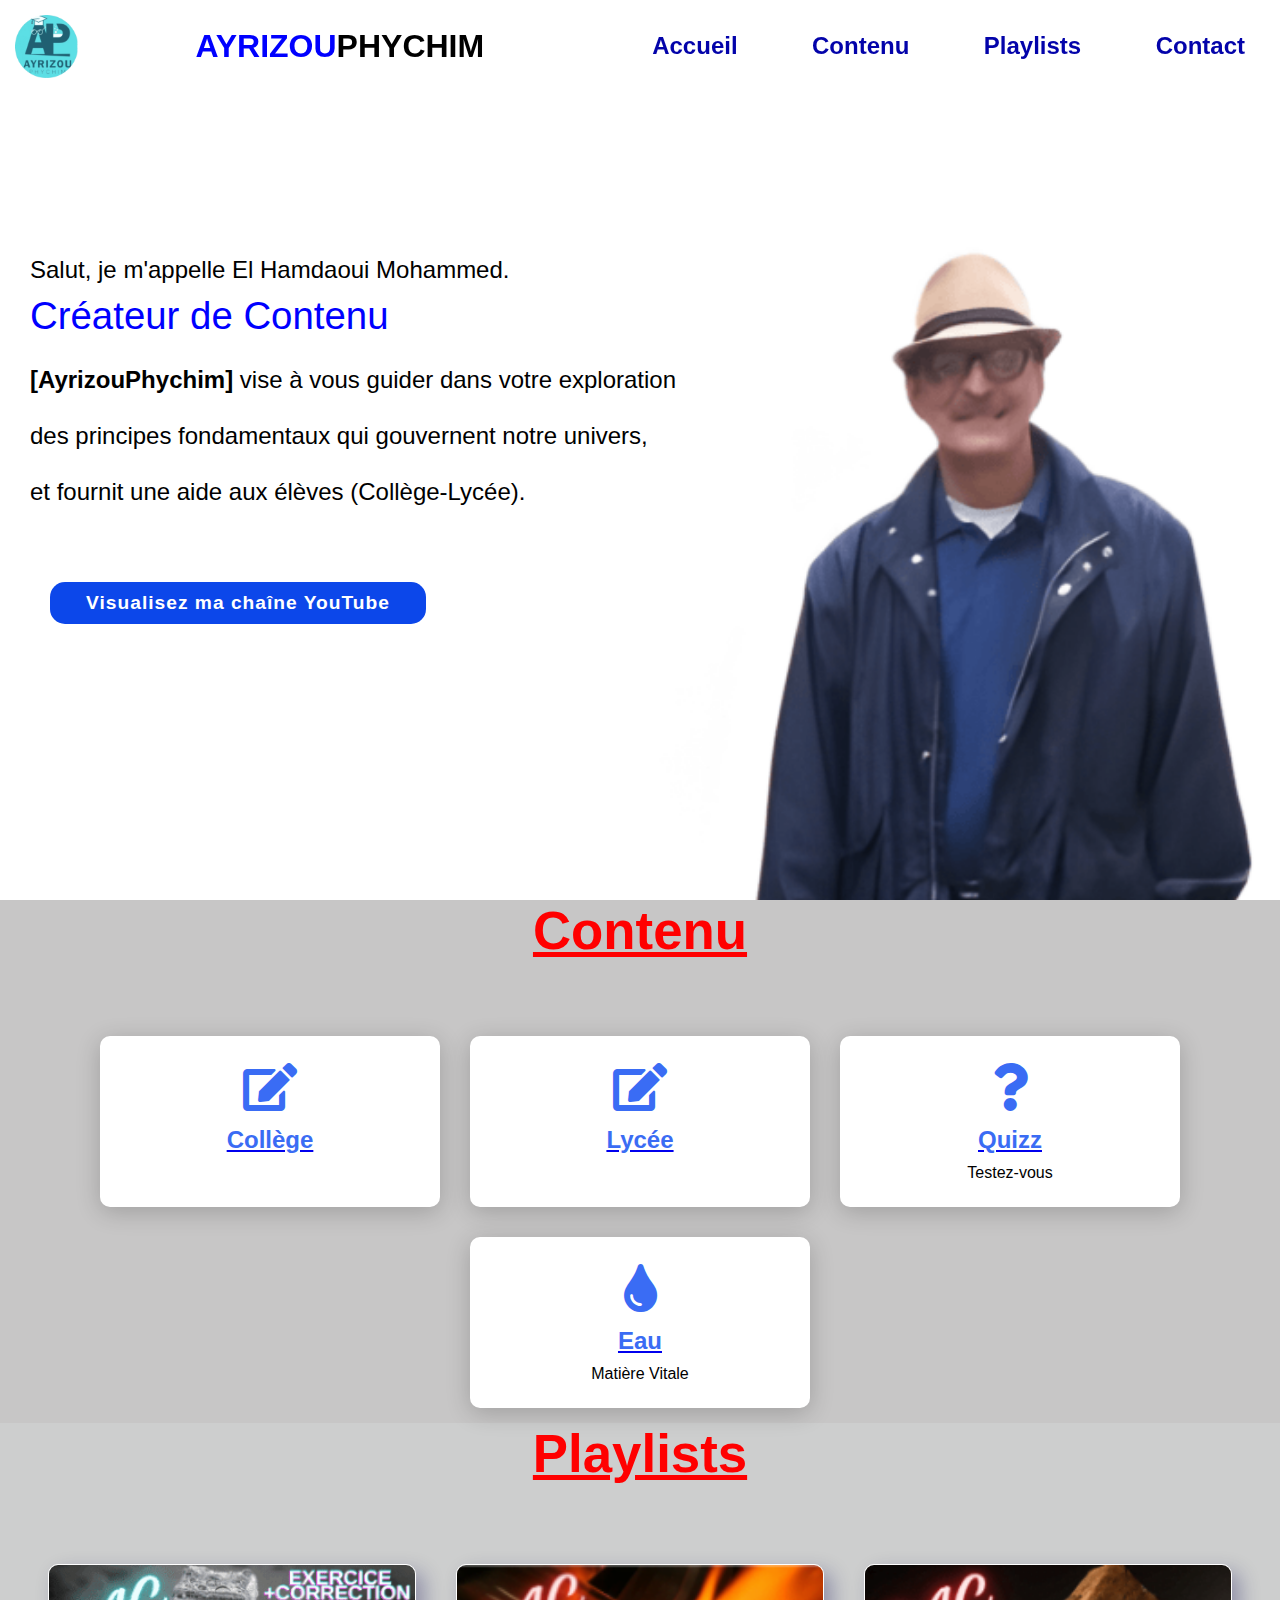
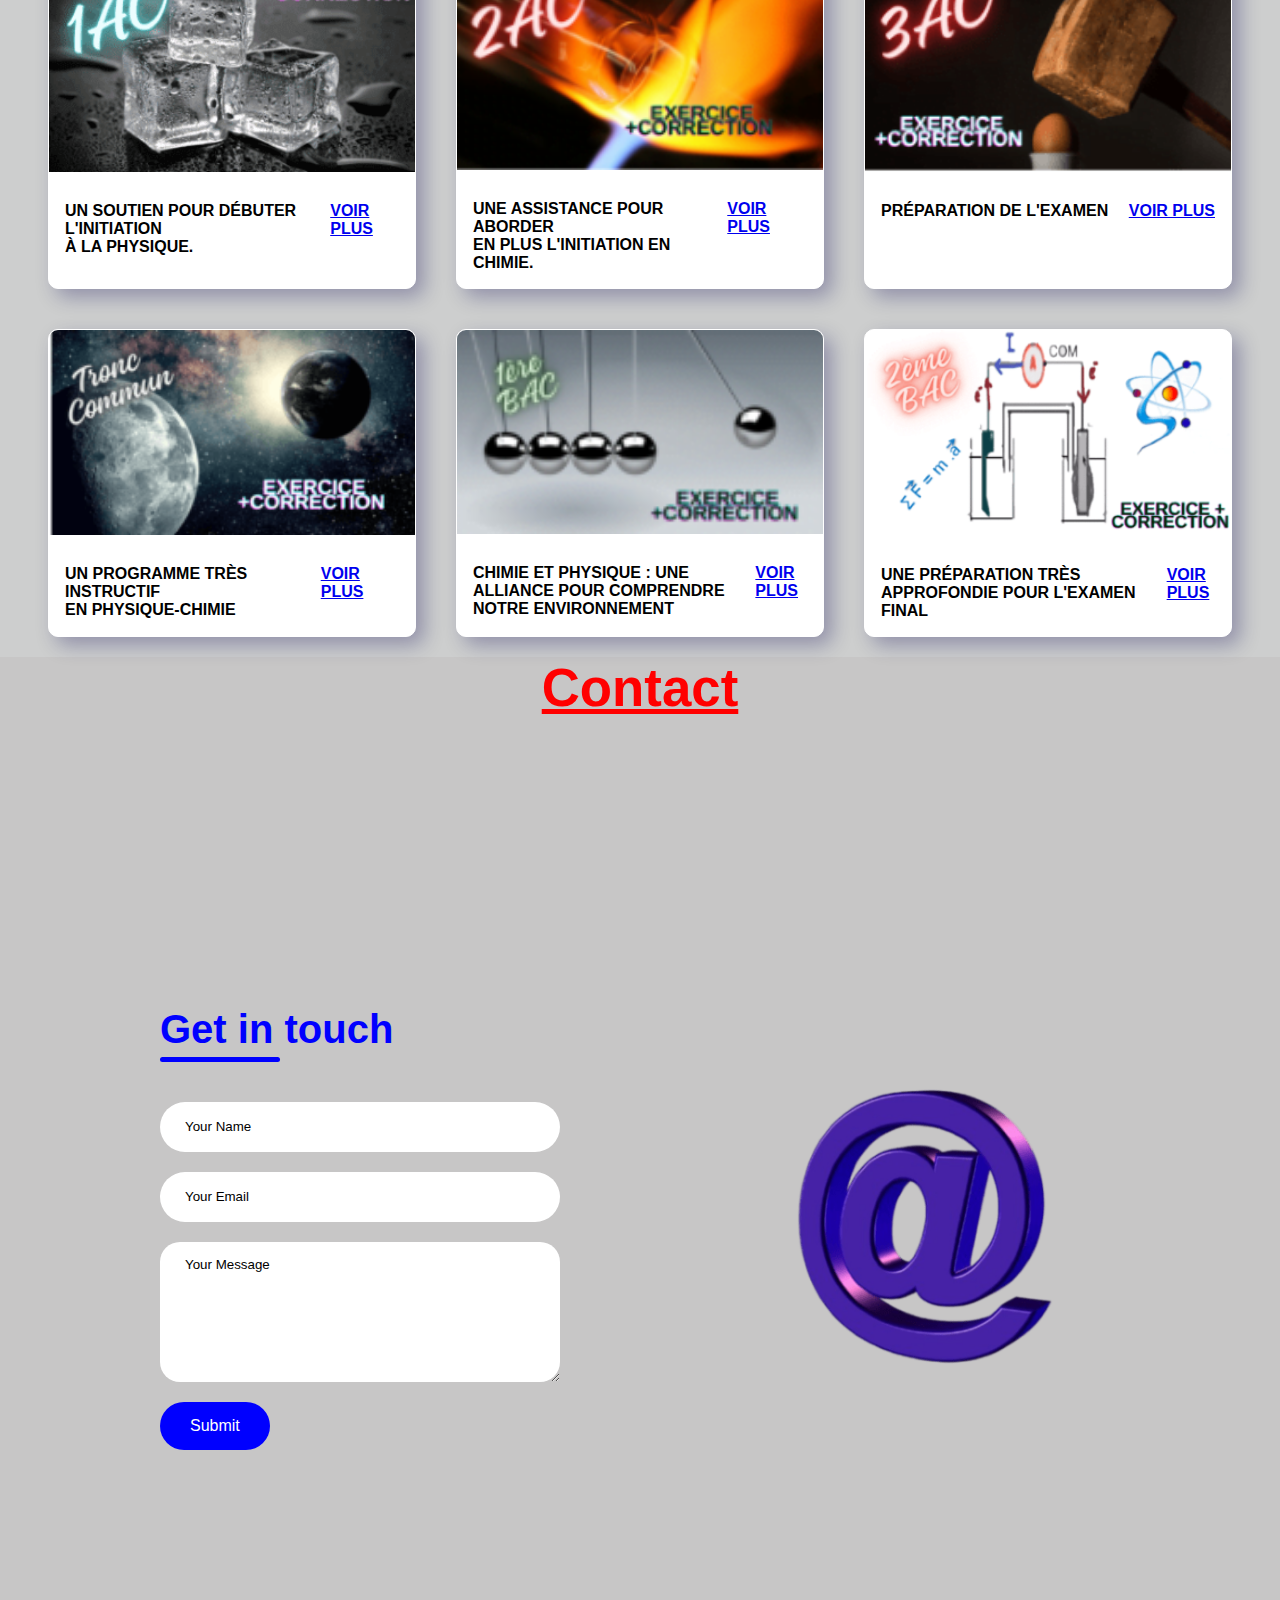
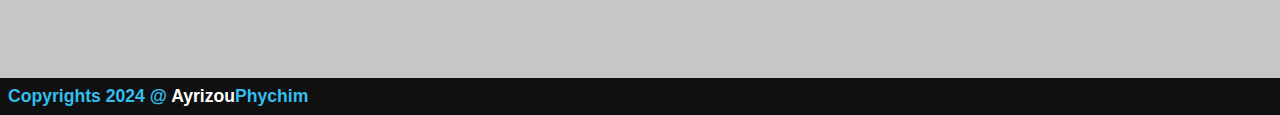
==== commit 1ef899ae: "Update Accueil.html" ====
--- a/Accueil.html
+++ b/Accueil.html
@@ -47,17 +47,15 @@
           <i class="fas fa-edit"></i>
         </div>
         <div class="info">
-          <a href="Exercices.html"><h3>Exercices</h3></a>
-          <p>Collège - Lycée</p>
+          <a href="collège.html"><h3>Collège</h3></a>
         </div>
       </div>
       <div class="card">
         <div class="icon">
-          <i class="fas fa-file-word"></i>
+          <i class="fas fa-edit"></i>
         </div>
         <div class="info">
-          <a href="Citations.html"><h3>Citations</h3></a>
-          <p>Célèbres Hommes</p>
+          <a href="Lycée.html"><h3>Lycée</h3></a>
         </div>
       </div>
       <div class="card">
--- a/style.css
+++ b/style.css
@@ -13,7 +13,6 @@
 * {font-family: 'Poppins', sans-serif;margin: 0; padding: 0;box-sizing: border-box;scroll-behavior: smooth;}
 body { background:rgb(199, 198, 198) ; align-items: center; min-height: 100vh;justify-content: center;}
 header {position: fixed;background-color: transparent;top: 0;padding: 15px;width: 100%;z-index: 1;text-align: center;display: flex;justify-content: space-between;align-items: center;transition: 0.5s ease;}
-header img {border-radius: 30%;}
 .logo{text-decoration: none;color: black;text-transform: uppercase;font-weight: bold;font-size: 2em;align-items: center;}
 .logo img {position: absolute;margin-top: 5px;margin-left: 5px;}
  .logo img {border-radius: 50%;width: 80px; height: 80px;}
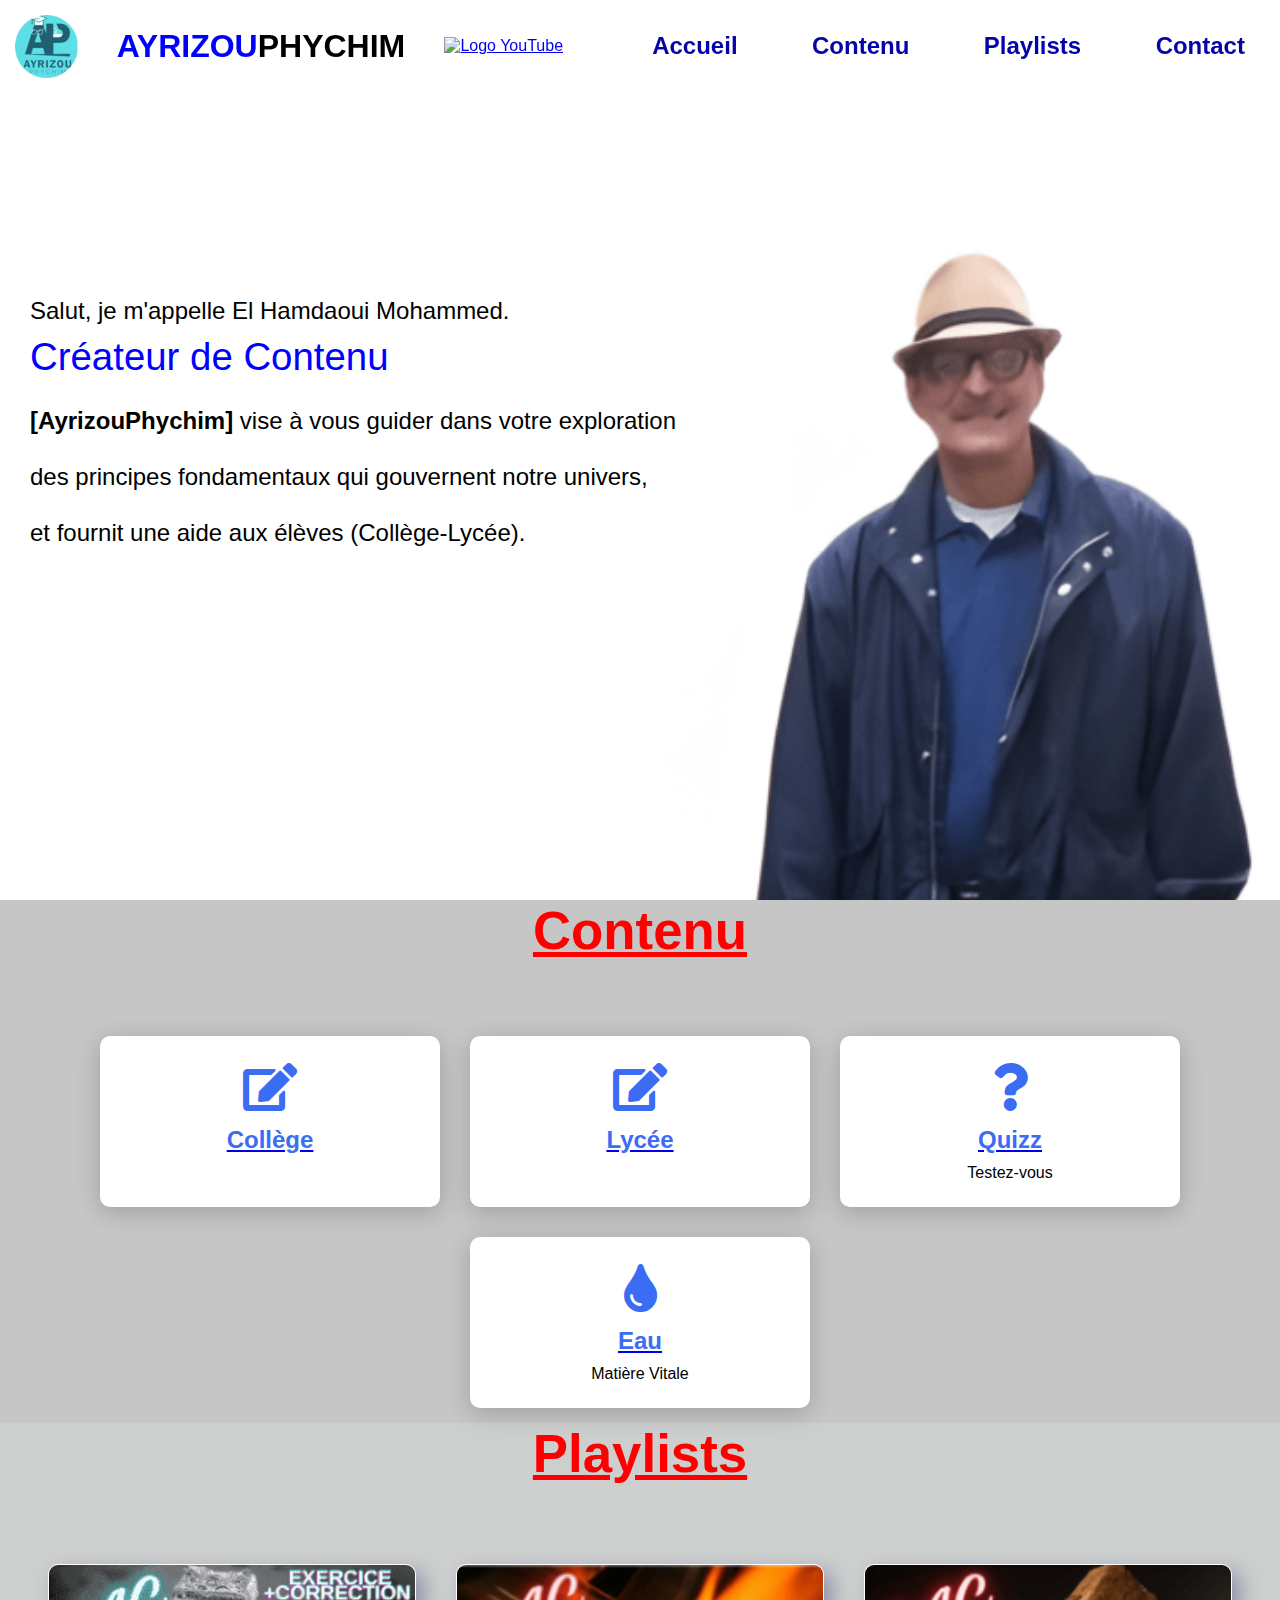
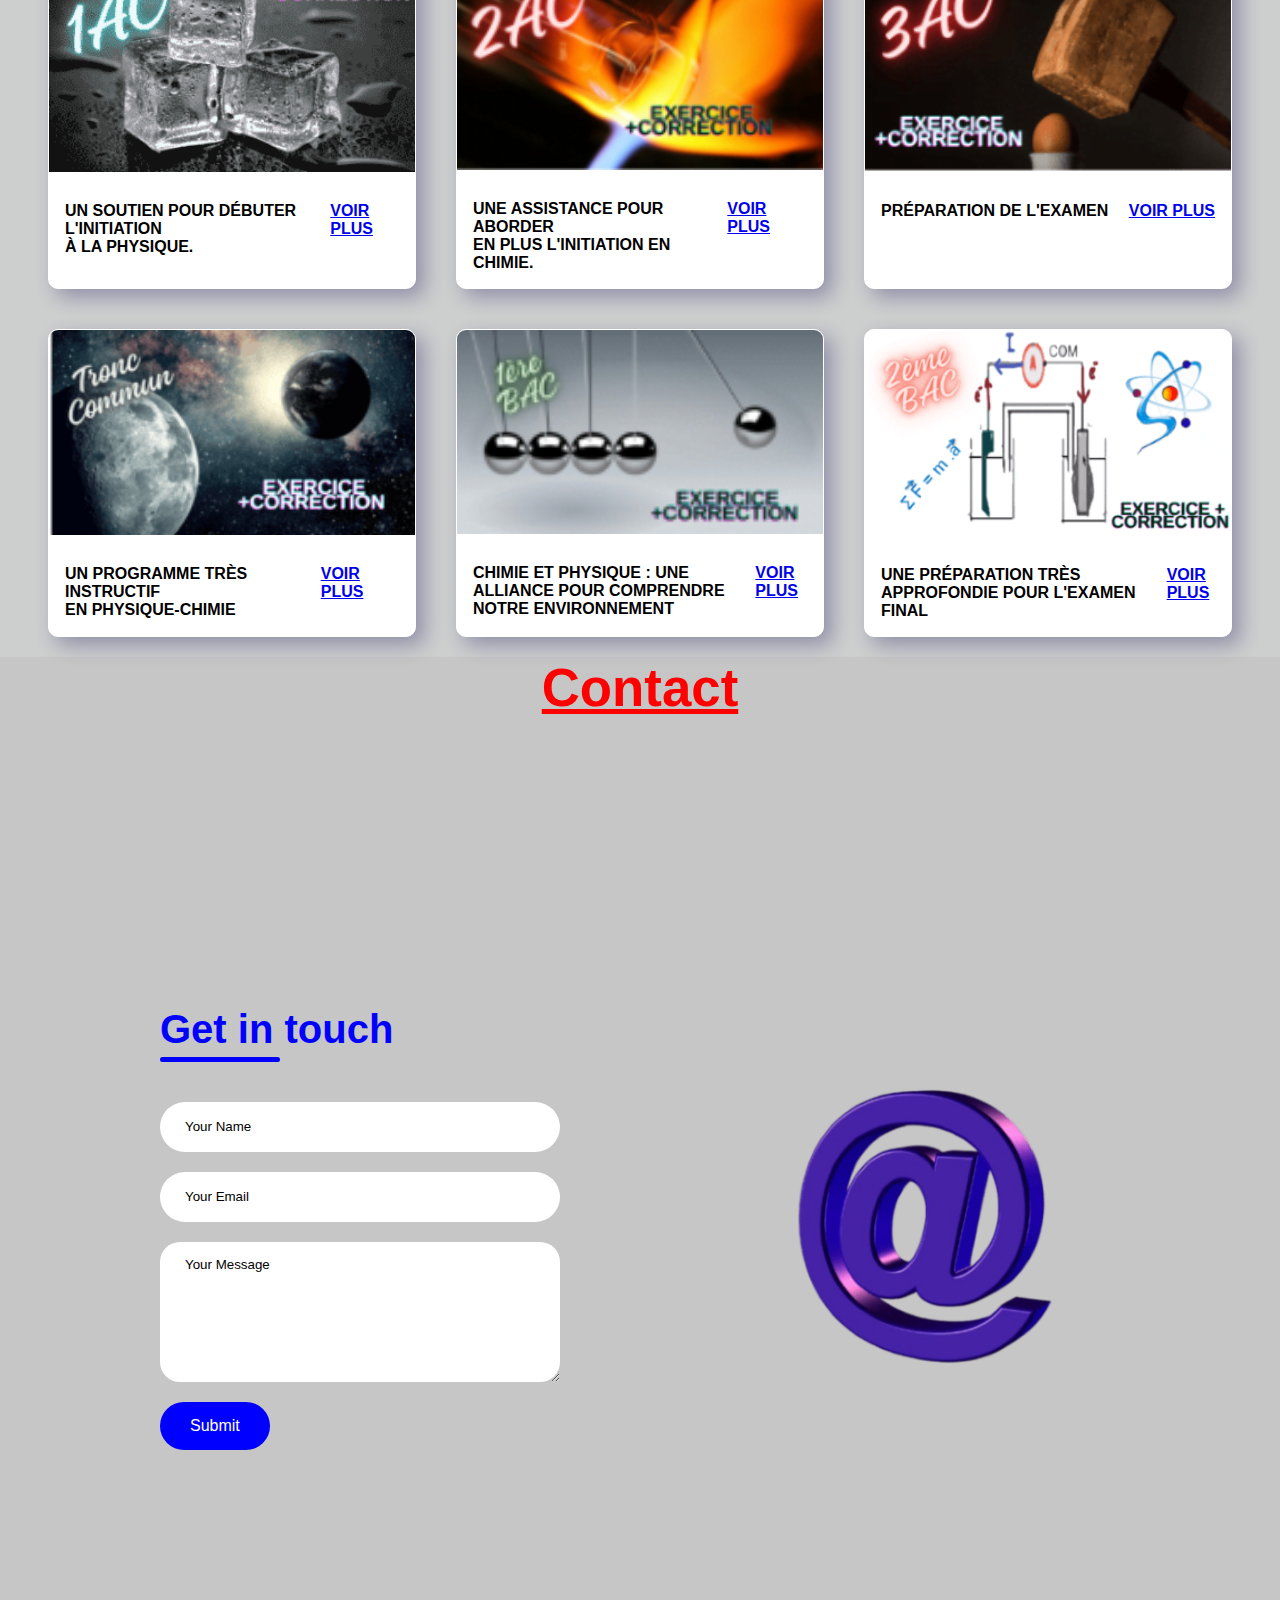
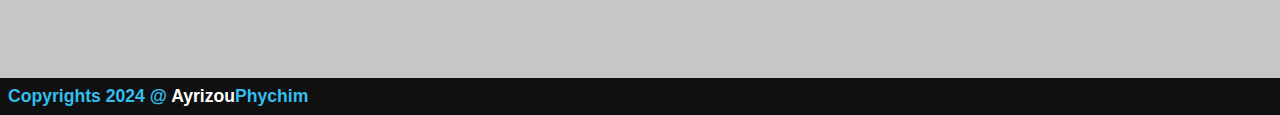
==== commit e1ef1629: "Update Accueil.html" ====
--- a/Accueil.html
+++ b/Accueil.html
@@ -15,6 +15,9 @@
   <header>
     <img src="images/logo.png" alt="Logo AyrizouPhychim" width="5%" height="10%">
     <a href="#" class="logo"><span>Ayrizou</span>Phychim</a>
+     <a href="https://www.youtube.com/c/AyrizouPHYCHIM" target="_blank">
+      <img src="images/logo yt yogiancreative1.png" alt="Logo YouTube" width="75" height="40">
+    </a>
     <nav class="navigation">
       <a href="#main">Accueil</a>
       <a href="#contenu">Contenu</a>
@@ -30,8 +33,7 @@
         <strong>[AyrizouPhychim]</strong> vise à vous guider dans votre exploration<br><br>
         des principes fondamentaux qui gouvernent notre univers,<br><br>
         et fournit une aide aux élèves (Collège-Lycée).<br><br><br>
-        <a href="https://www.youtube.com/c/AyrizouPhychim" class="main-btn">Visualisez ma chaîne YouTube</a>
-      </h2>
+       </h2>
     </div>
     <div class="part">
       <img class="flèche" src="images/flèche.png" alt="Flèche de navigation">
